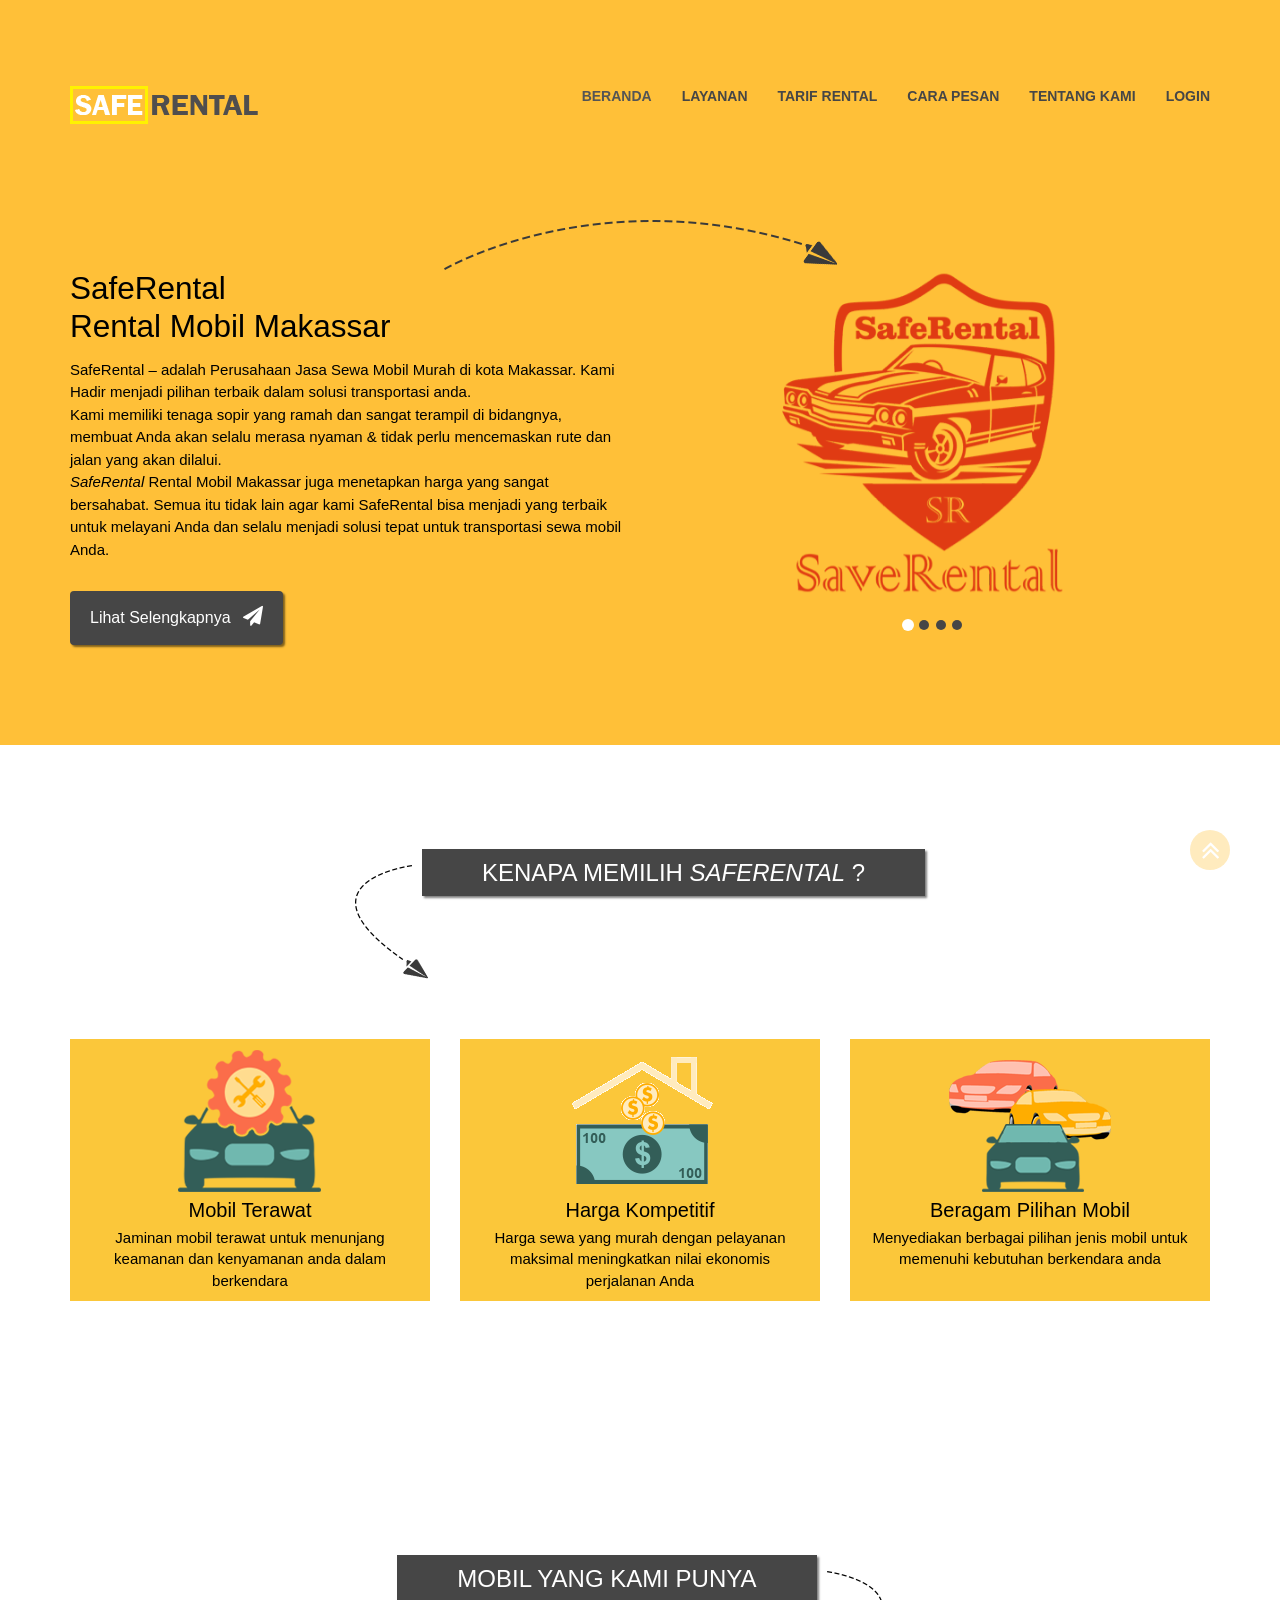
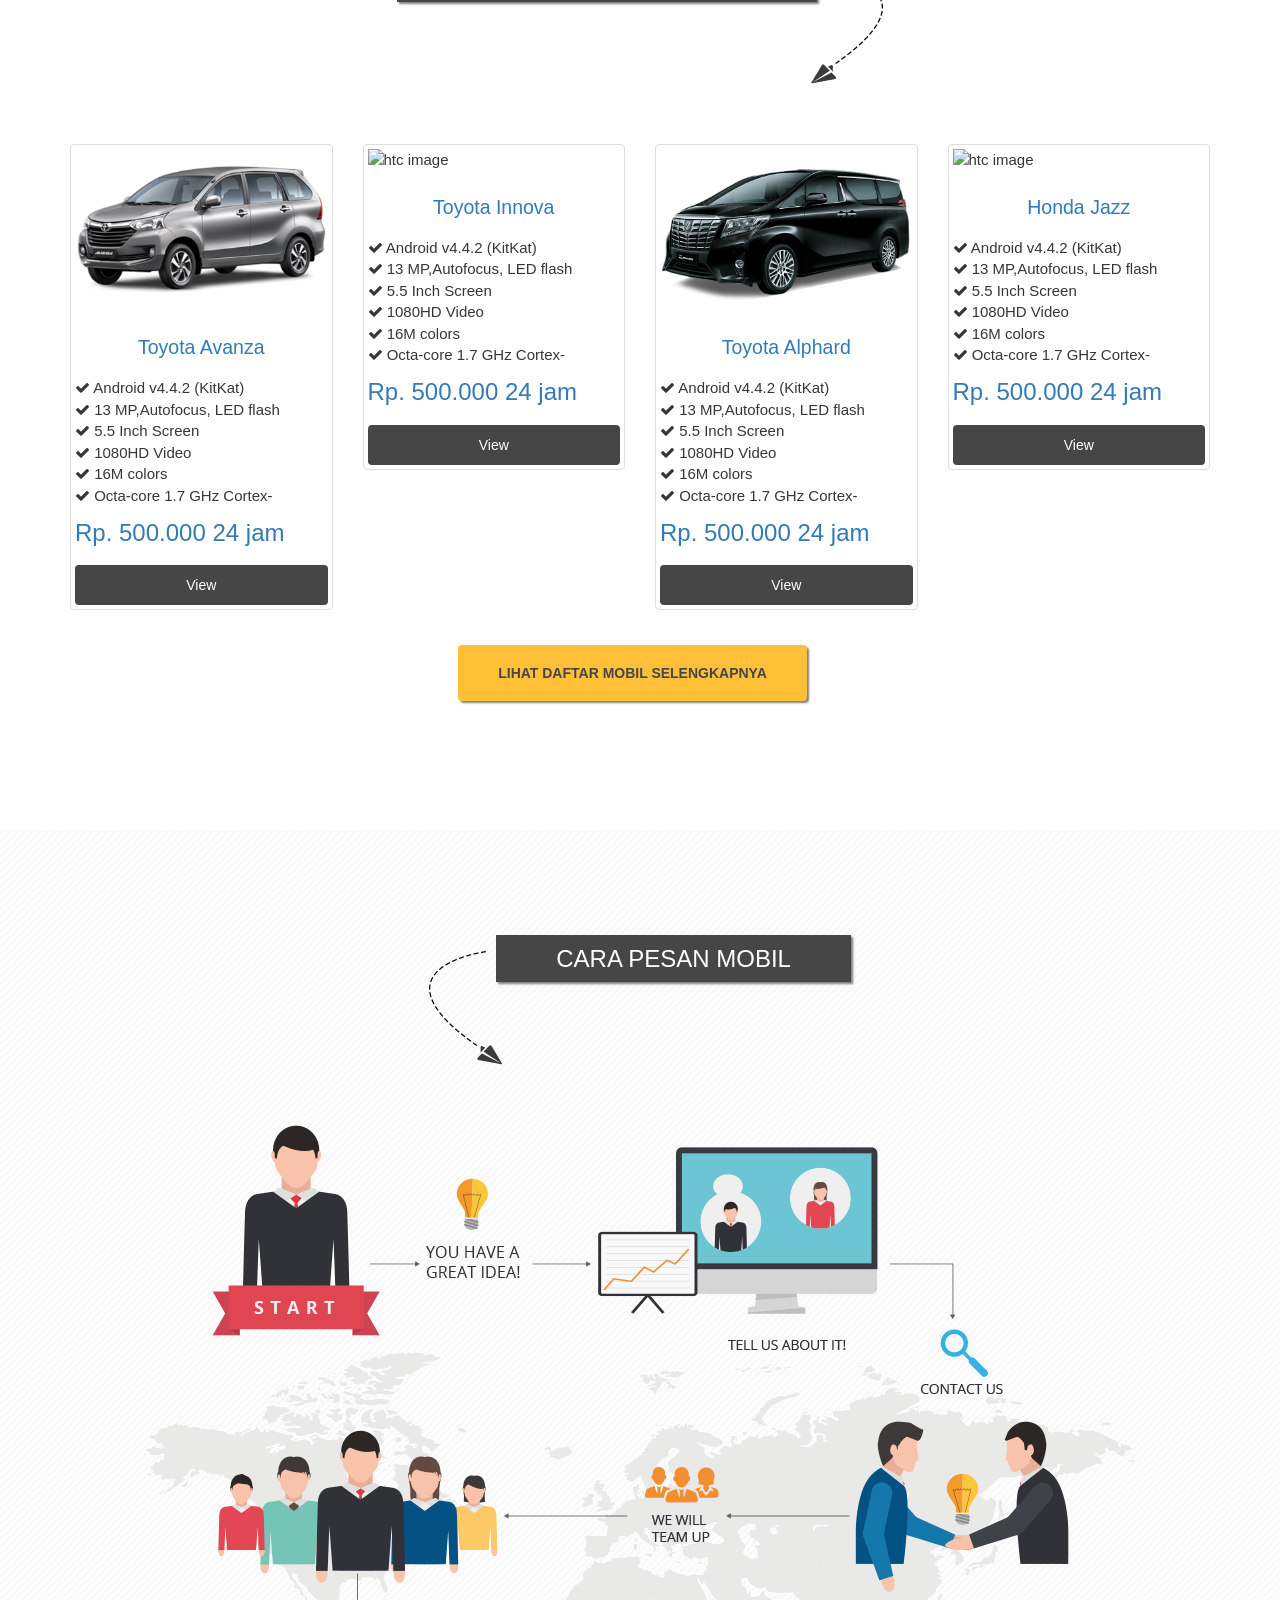
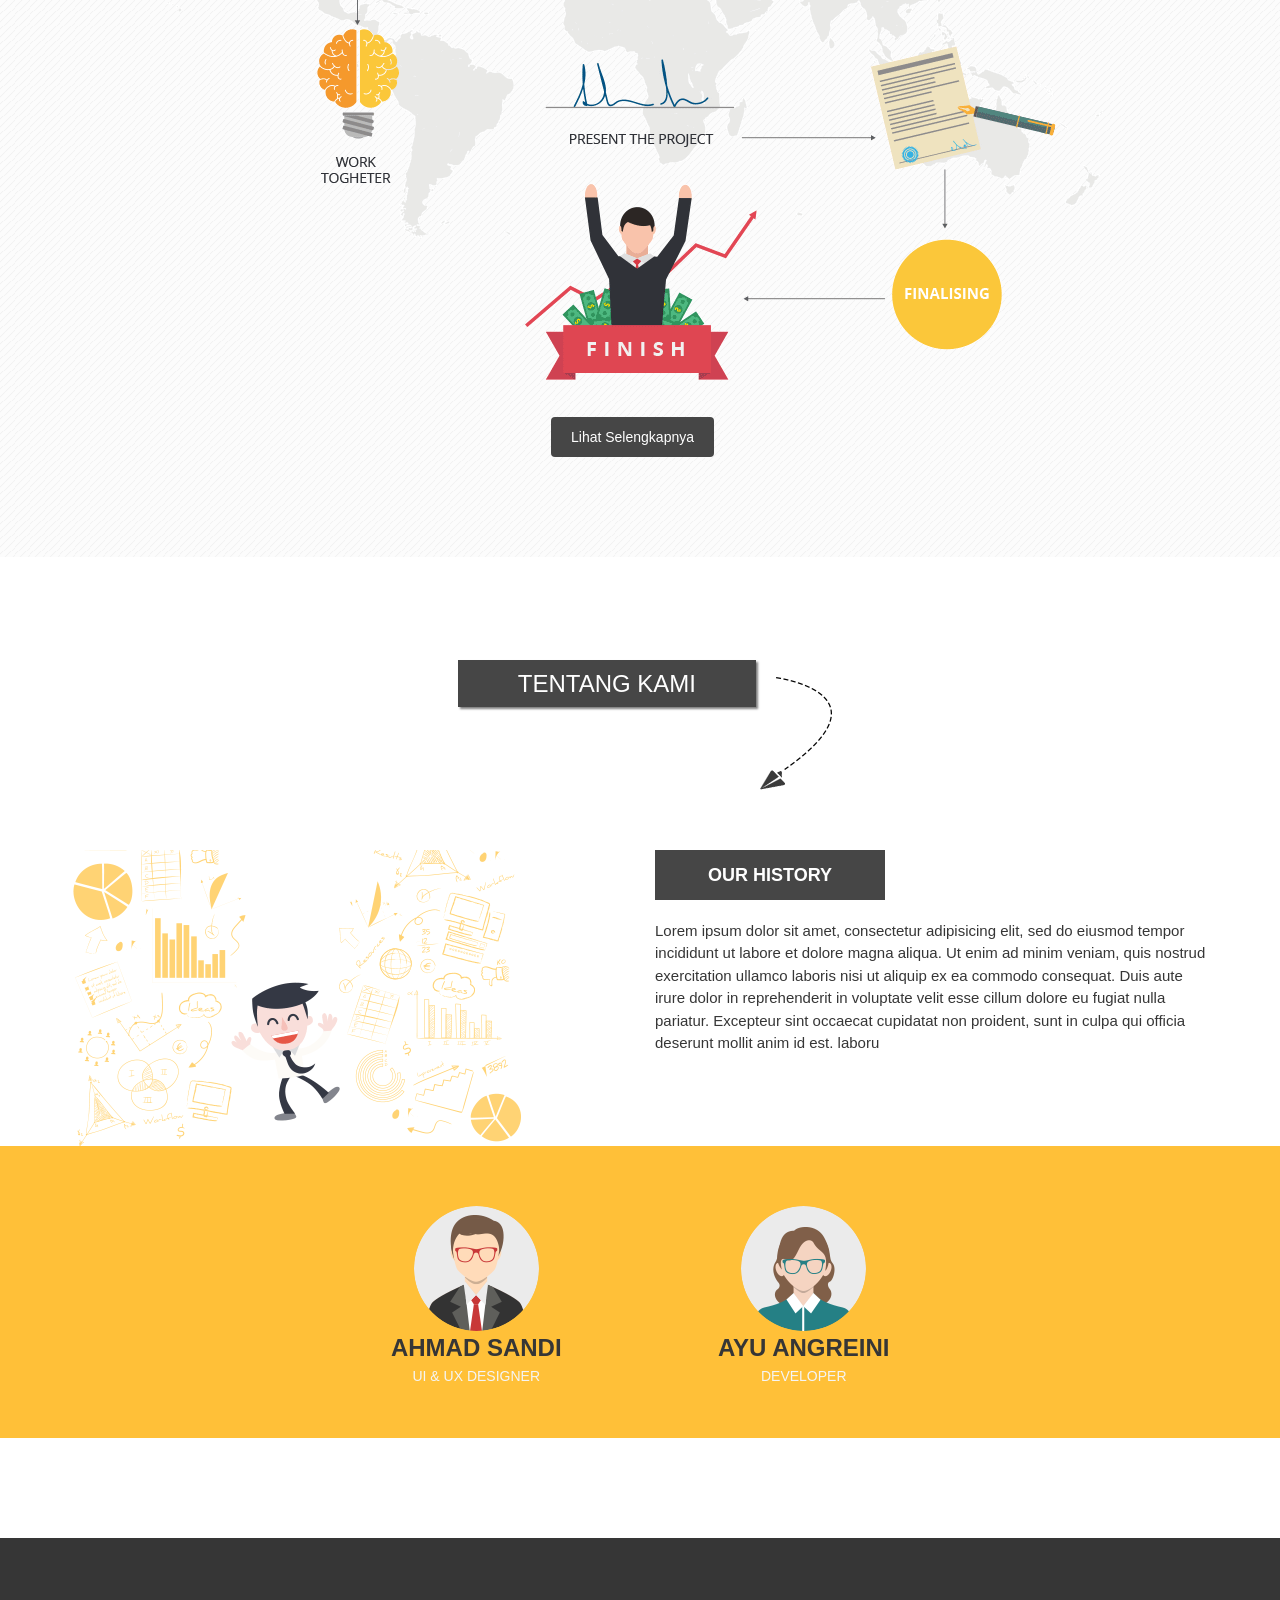
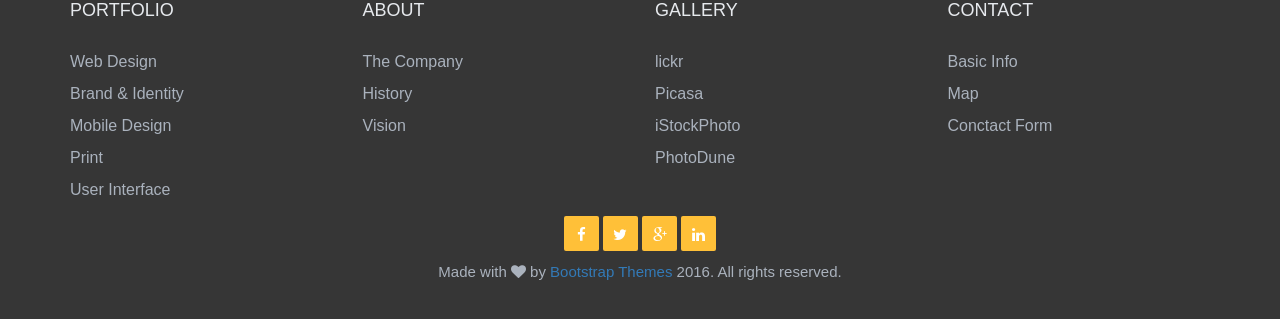
==== index.html @ b74224bc "Initial commit" ====
<!doctype html>
<!--[if lt IE 7]>      <html class="no-js lt-ie9 lt-ie8 lt-ie7" lang=""> <![endif]-->
<!--[if IE 7]>         <html class="no-js lt-ie9 lt-ie8" lang=""> <![endif]-->
<!--[if IE 8]>         <html class="no-js lt-ie9" lang=""> <![endif]-->
<!--[if gt IE 8]><!--> <html class="no-js" lang=""> <!--<![endif]-->
    <head>
        <meta charset="utf-8">
        <meta http-equiv="X-UA-Compatible" content="IE=edge,chrome=1">
        <title>Safe Rental</title>
        <meta name="description" content="">
        <meta name="viewport" content="width=device-width, initial-scale=1">
        <meta name="keyword" content="Rental Mobil, Mobil, Rental Mobil Makassar">
        <link rel="apple-touch-icon" href="apple-touch-icon.png">
        <link rel="stylesheet" href="assets/css/i-bootstrap.min.css">
        <link rel="stylesheet" href="assets/css/i-plugins.css" />
        <link rel="stylesheet" href="assets/css/i-style.css">
        <link rel="stylesheet" href="assets/css/i-responsive.css" />
        <link rel="stylesheet" href="login/assets/style.css">
        <link rel="shortcut icon" href="logo.ico">
        <script src="assets/js/vendor/i-modernizr-2.8.3-respond-1.4.2.min.js"></script>


    </head>
    <body data-spy="scroll" data-target="#main-navbar">
        <!--[if lt IE 8]>
            <p class="browserupgrade">You are using an <strong>outdated</strong> browser. Please <a href="http://browsehappy.com/">upgrade your browser</a> to improve your experience.</p>
        <![endif]-->
		
		<div class='preloader'><div class='loaded'>&nbsp;</div></div>
        <div id="menubar" class="main-menu">	
            <nav class="navbar navbar-default navbar-fixed-top">
                <div class="container">
                    <!-- Brand and toggle get grouped for better mobile display -->
                    <div class="navbar-header">
                        <button type="button" class="navbar-toggle collapsed" data-toggle="collapse" data-target="#bs-example-navbar-collapse-1" aria-expanded="false">
                            <span class="sr-only">Toggle navigation</span>
                            <span class="icon-bar"></span>
                            <span class="icon-bar"></span>
                            <span class="icon-bar"></span>
                        </button>
                        <a class="navbar-brand" href="index.html"><img src="assets/images/logo1.png" alt="" /></a>
                    </div>

                    <!-- Collect the nav links, forms, and other content for toggling -->
                    <div class="collapse navbar-collapse" id="bs-example-navbar-collapse-1">
                        <ul class="nav navbar-nav navbar-right">
                            <li class="active"><a href="#home">Beranda<span class="sr-only">(current)</span></a></li>
                            <li><a href="#our-feature">Layanan</a></li>
                            <li><a href="#our-portfolio">Tarif Rental</a></li>
                            <li><a href="#works-area">Cara Pesan</a></li>
                            <li><a href="#our-team">Tentang Kami</a></li>
                            <li><a href="javascript:void(0)" data-toggle="modal" data-target="#login-signup-modal">Login</a></li>
<!--
                            <div class="contact-number text-right"> 
                                <ul><li class="">(+628125375XXXX)</li></ul>
                            </div>
-->
                        </ul>
                    </div><!-- /.navbar-collapse -->
                </div><!-- /.container-fluid -->
            </nav>
        </div>
        <!--Home page style-->



        <!--Login, Signup, Forgot Password Modal -->
                <div id="login-signup-modal" class="modal fade" tabindex="-1" role="dialog">
                <div class="modal-dialog" role="document">
            
                <!-- login modal content -->
                <div class="modal-content" id="login-modal-content">
                
                <div class="modal-header">
                <button type="button" class="close" data-dismiss="modal" aria-label="Close"><span aria-hidden="true">&times;</span></button>
                <h4 class="modal-title"><span class="glyphicon glyphicon-lock"></span> Login Now!</h4>
              </div>
                
                <div class="modal-body">
                  <form method="post" id="Login-Form" role="form">
                  
                    <div class="form-group">
                        <div class="input-group">
                        <div class="input-group-addon"><span class="glyphicon glyphicon-envelope"></span></div>
                        <input name="email" id="email" type="email" class="form-control input-lg" placeholder="Enter Email" required data-parsley-type="email" >
                        </div>                      
                    </div>
                    
                    
                    <div class="form-group">
                        <div class="input-group">
                        <div class="input-group-addon"><span class="glyphicon glyphicon-lock"></span></div>
                        <input name="password" id="login-password" type="password" class="form-control input-lg" placeholder="Enter Password" required data-parsley-length="[6, 10]" data-parsley-trigger="keyup">
                        </div>                      
                    </div>
                    
                    <div class="checkbox">
                      <label><input type="checkbox" value="" checked>Remember me</label>
                    </div>
                      <button type="submit" class="btn btn-success btn-block btn-lg">LOGIN</button>
                  </form>
                </div>
                
                <div class="modal-footer">
                  <p>
                  <a id="FPModal" href="javascript:void(0)">Forgot Password?</a> | 
                  <a id="signupModal" href="javascript:void(0)">Register Here!</a>
                  </p>
                </div>
                
               </div>
                <!-- login modal content -->
                
                <!-- signup modal content -->
                <div class="modal-content" id="signup-modal-content">
                
                <div class="modal-header">
                <button type="button" class="close" data-dismiss="modal" aria-label="Close"><span aria-hidden="true">&times;</span></button>
                <h4 class="modal-title"><span class="glyphicon glyphicon-lock"></span> Signup Now!</h4>
              </div>
                        
               <div class="modal-body">
                  <form method="post" id="Signin-Form" role="form">
                  
                    <div class="form-group">
                        <div class="input-group">
                        <div class="input-group-addon"><span class="glyphicon glyphicon-envelope"></span></div>
                        <input name="email" id="email" type="email" class="form-control input-lg" placeholder="Enter Email" required data-parsley-type="email">
                        </div>                     
                    </div>
                    
                    <div class="form-group">
                        <div class="input-group">
                        <div class="input-group-addon"><span class="glyphicon glyphicon-lock"></span></div>
                        <input name="password" id="passwd" type="password" class="form-control input-lg" placeholder="Enter Password" required data-parsley-length="[6, 10]" data-parsley-trigger="keyup">
                        </div>                      
                    </div>
                    
                    <div class="form-group">
                        <div class="input-group">
                        <div class="input-group-addon"><span class="glyphicon glyphicon-lock"></span></div>
                        <input name="password" id="confirm-passwd" type="password" class="form-control input-lg" placeholder="Retype Password" required data-parsley-equalto="#passwd" data-parsley-trigger="keyup">
                        </div>                      
                    </div>
                    
                    
                      <button type="submit" class="btn btn-success btn-block btn-lg">CREATE ACCOUNT!</button>
                  </form>
                </div>
                
                <div class="modal-footer">
                  <p>Already a Member ? <a id="loginModal" href="javascript:void(0)">Login Here!</a></p>
                </div>
                
              </div>
                <!-- signup modal content -->
                
                <!-- forgot password content -->
                 <div class="modal-content" id="forgot-password-modal-content">
                
                <div class="modal-header">
                <button type="button" class="close" data-dismiss="modal" aria-label="Close"><span aria-hidden="true">&times;</span></button>
                <h4 class="modal-title"><span class="glyphicon glyphicon-lock"></span> Recover Password!</h4>
              </div>
                
                <div class="modal-body">
                  <form method="post" id="Forgot-Password-Form" role="form">
                  
                    <div class="form-group">
                        <div class="input-group">
                        <div class="input-group-addon"><span class="glyphicon glyphicon-envelope"></span></div>
                        <input name="email" id="email" type="email" class="form-control input-lg" placeholder="Enter Email" required data-parsley-type="email">
                        </div>                     
                    </div>
                                
                    <button type="submit" class="btn btn-success btn-block btn-lg">
                      <span class="glyphicon glyphicon-send"></span> SUBMIT
                    </button>
                  </form>
                </div>
                
                <div class="modal-footer">
                  <p>Remember Password ? <a id="loginModal1" href="javascript:void(0)">Login Here!</a></p>
                </div>
                
              </div>        
                <!-- forgot password content -->

                
            
                <!-- /.modal-content -->
                </div><!-- /.modal-dialog -->
                </div>
                <!--Login, Signup, Forgot Password Modal -->






        <header id="home" class="sections">
            <div class="container">

                <div class="row">
                    <div class="homepage-style">

                        <div class="top-arrow hidden-xs text-center"><img src="assets/images/top-arrow.png" alt="" /></div>

                        <div class="col-md-6 col-sm-6 col-xs-12">
                            <div class="unique-apps">
                                <h3>SafeRental<br>Rental Mobil Makassar</h3>
                                <p>
                                    

                                SafeRental – adalah Perusahaan Jasa Sewa Mobil Murah di kota Makassar. Kami Hadir menjadi pilihan terbaik dalam solusi transportasi anda.<br>

                                Kami memiliki tenaga sopir yang ramah dan sangat terampil di bidangnya, membuat Anda akan selalu merasa nyaman & tidak perlu mencemaskan rute dan jalan yang akan dilalui.<Br>

                                <i>SafeRental</i> Rental Mobil Makassar juga menetapkan harga yang sangat bersahabat. Semua itu tidak lain agar kami SafeRental bisa menjadi yang terbaik untuk melayani Anda dan selalu menjadi solusi tepat untuk transportasi sewa mobil Anda.

                                </p>

                                <div class="home-btn"><button class="btn btn-primary">Lihat Selengkapnya<span><i class="fa fa-paper-plane"></i></span></button></div>
                            </div>
                        </div>

                        <div class="col-md-6 col-sm-6 col-xs-12">
                            <div class="slider-area">

                                <div id="carousel-example-generic" class="carousel slide" data-ride="carousel" data-interval="3000">
                                    <!-- Indicators -->
                                    <ol class="carousel-indicators">
                                        <li data-target="#carousel-example-generic" data-slide-to="0" class="active"></li>
                                        <li data-target="#carousel-example-generic" data-slide-to="1"></li>
                                        <li data-target="#carousel-example-generic" data-slide-to="2"></li>
                                        <li data-target="#carousel-example-generic" data-slide-to="3"></li>

                                    </ol>

                                    <!-- Wrapper for slides -->
                                    <div class="carousel-inner" role="listbox">

                                        <div class="item active">
                                            <img src="assets/images/slider-img.png" alt="" />
                                        </div>

                                        <div class="item">
                                            <img src="assets/images/slider-2.png" alt="" />
                                        </div>

                                        <div class="item">
                                            <img src="assets/images/slider-3.png" alt="" />
                                        </div>

                                        <div class="item">
                                            <img src="assets/images/slider-4.png" alt="" />
                                        </div>

                                    </div>

                                </div>

                            </div>
                        </div>

                    </div>	
                </div>

            </div>

        </header>
        <!-- Sections -->

        <section id="our-feature" class="sections">
            <div class="container">
                <div class="heading">
                    <div class="title text-center arrow-left">
                        <img class="hidden-xs" src="assets/images/left-arrow.png" alt="" />

                        <h4 class="">Kenapa Memilih <i>SafeRental</i> ?</h4>
                    </div>
                </div>

                <div class="feature-wrapper">
                    <div class="row text-center">

                        <div class="col-md-4 col-sm-6 col-xs-12">
                            <div class="features-content active"> 
                                <img src="assets/images/projects/1.png" alt="" />
                                <h4><span>Mobil Terawat</span></h4>
                                Jaminan mobil terawat untuk menunjang keamanan dan kenyamanan anda dalam berkendara
                            </div>
                        </div>

                        <div class="col-md-4 col-sm-6 col-xs-12">

                            <div class="features-content active">
                                <img src="assets/images/projects/6.png" alt="" />
                                <h4><span>Harga Kompetitif</span></h4>
                                Harga sewa yang murah dengan pelayanan maksimal meningkatkan nilai ekonomis perjalanan Anda<br>
                            </div>
                        </div>

                        <div class="col-md-4 col-sm-6 col-xs-12">
                            <div class="features-content active">
                                <img src="assets/images/projects/3.png" alt="" />
                                <h4><span>Beragam Pilihan Mobil</span></h4>
                                Menyediakan berbagai pilihan jenis mobil untuk memenuhi kebutuhan berkendara anda<br><br>
                            </div>
                        </div>

                    </div>  
                </div>      
            </div>

        </section>


        <section id="our-portfolio" class="sections">

            <div class="container">

                <div class="row">
                    <div class="heading">
                        <div class="title text-center arrow-right">

                            <h4 class="">Mobil Yang Kami Punya</h4>
                            <img class="hidden-xs" src="assets/images/right-arrow.png" alt="" />
                        </div>
                    </div>	


                    <!-- Example row of columns -->
                    <div class="col-sm-6 col-md-3">
                        <div class="thumbnail text-left">
                        <img src="assets/images/mobil/avanza1.png" class="img-responsive" alt="htc image"/>
                            <br/>
                            <h5 class="text-primary text-center">Toyota Avanza</h5>
                            <ul>
                                <li><i class="fa fa-check"></i> Android v4.4.2 (KitKat)</li>
                                <li><i class="fa fa-check"></i> 13 MP,Autofocus, LED flash</li>
                                <li><i class="fa fa-check"></i> 5.5 Inch Screen</li>
                                <li><i class="fa fa-check"></i> 1080HD Video</li>
                                <li><i class="fa fa-check"></i> 16M colors</li>
                                <li><i class="fa fa-check"></i> Octa-core 1.7 GHz Cortex-</li>
                            </ul>
                            <h4 class="text-primary">Rp. 500.000 <span>24 jam</span></h4>
                            <a href="detail-mobil.html" class="btn pt-btn btn-primary btn-block ">View</a>
                        </div>
                    </div>
                    <div class="col-sm-6 col-md-3">
                        <div class="thumbnail text-left">
                        <img src="assets/images/mobil/innova1.png" class="img-responsive" alt="htc image"/>
                            <br/>
                            <h5 class="text-primary text-center">Toyota Innova</h5>
                            <ul>
                                <li><i class="fa fa-check"></i> Android v4.4.2 (KitKat)</li>
                                <li><i class="fa fa-check"></i> 13 MP,Autofocus, LED flash</li>
                                <li><i class="fa fa-check"></i> 5.5 Inch Screen</li>
                                <li><i class="fa fa-check"></i> 1080HD Video</li>
                                <li><i class="fa fa-check"></i> 16M colors</li>
                                <li><i class="fa fa-check"></i> Octa-core 1.7 GHz Cortex-</li>
                            </ul>
                            <h4 class="text-primary">Rp. 500.000 <span>24 jam</span></h4>
                            <a href="detail-mobil.html" class="btn pt-btn btn-primary btn-block ">View</a>
                        </div>
                    </div>
                    <div class="col-sm-6 col-md-3">
                        <div class="thumbnail text-left">
                        <img src="assets/images/mobil/alphard1.png" class="img-responsive" alt="htc image"/>
                            <br/>
                            <h5 class="text-primary text-center">Toyota Alphard</h5>
                            <ul>
                                <li><i class="fa fa-check"></i> Android v4.4.2 (KitKat)</li>
                                <li><i class="fa fa-check"></i> 13 MP,Autofocus, LED flash</li>
                                <li><i class="fa fa-check"></i> 5.5 Inch Screen</li>
                                <li><i class="fa fa-check"></i> 1080HD Video</li>
                                <li><i class="fa fa-check"></i> 16M colors</li>
                                <li><i class="fa fa-check"></i> Octa-core 1.7 GHz Cortex-</li>
                            </ul>
                            <h4 class="text-primary">Rp. 500.000 <span>24 jam</span></h4>
                            <a href="detail-mobil.html" class="btn pt-btn btn-primary btn-block ">View</a>
                        </div>
                    </div>
                    <div class="col-sm-6 col-md-3">
                        <div class="thumbnail text-left">
                        <img src="assets/images/mobil/jazz1.png" class="img-responsive" alt="htc image"/>
                            <br/>
                            <h5 class="text-primary text-center">Honda Jazz</h5>
                            <ul>
                                <li><i class="fa fa-check"></i> Android v4.4.2 (KitKat)</li>
                                <li><i class="fa fa-check"></i> 13 MP,Autofocus, LED flash</li>
                                <li><i class="fa fa-check"></i> 5.5 Inch Screen</li>
                                <li><i class="fa fa-check"></i> 1080HD Video</li>
                                <li><i class="fa fa-check"></i> 16M colors</li>
                                <li><i class="fa fa-check"></i> Octa-core 1.7 GHz Cortex-</li>
                            </ul>
                            <h4 class="text-primary">Rp. 500.000 <span>24 jam</span></h4>
                            <a href="detail-mobil.html" class="btn pt-btn btn-primary btn-block ">View</a>
                        </div>
                    </div>
                    <div class="portfolio">
                        <div class="col-md-12 col-sm-12 col-xs-12">
                        <div class="portfolio-item" align="CENTER">
                            <a class="btn pt-btn btn-primary" href="daftar-mobil.html">Lihat Daftar Mobil Selengkapnya</a>
                        </div>
                    </div>
                    </div>
                </div>
            </div>
        </div>



            

            <!-- /container -->       
        </section>

        <section id="works-area" class="sections">
            <div class="container text-center">

                <div class="heading">
                    <div class="title text-center arrow-left">
                        <img class="hidden-xs" src="assets/images/left-arrow.png" alt="" />

                        <h4 class="">Cara Pesan Mobil</h4>
                    </div>
                </div>	

                <div class="row">
                    <div class="col-md-12 col-sm-12 col-xs-12">
                        <div class="main-works">
                            <img src="assets/images/map.png" alt="" />
                        </div><br>
                        <div>  
                            <a class="btn pt-btn btn-primary" href="daftar-mobil.html">Lihat Selengkapnya</a>
                        </div>
                        
                    </div>
                </div>	
            </div>
        </section>

        
<!--
        <section id="our-package" class="sections lightbg">
            <div class="container">

                <div class="heading">
                    <div class="title text-center arrow-left">
                        <img class="hidden-xs" src="assets/images/left-arrow.png" alt="" />

                        <h4 class="">Our Packages</h4>
                    </div>
                </div>

                <div class="row">


                    <div class="main-package text-center">
                        <div class="col-md-4 col-sm-12 col-xs-12">
                            <div class="package-item basic">

                                <h5>Basic</h5>

                                <ul>
                                    <li>5 web sites</li>
                                    <li>5 e-mails</li>
                                    <li>5 MySQL databases</li>
                                    <li>5 MySQL databases</li>
                                    <li>10 GB storage</li>
                                </ul>

                                <div class="package-bottom-area">
                                    <h3>$5/<span>mo.</span></h3>
                                </div>

                                <div class="pkg-btn"><a href="" class="btn btn-primary">ORDER NOW</a></div>

                            </div>


                        </div>

                        <div class="col-md-4 col-sm-12 col-xs-12">
                            <div class="package-item standard">

                                <h5>Standard</h5>

                                <ul>
                                    <li>5 web sites</li>
                                    <li>5 e-mails</li>
                                    <li>5 MySQL databases</li>
                                    <li>5 MySQL databases</li>
                                    <li>10 GB storage</li>
                                </ul>

                                <div class="package-bottom-area">
                                    <h3>$12<span>/mo.</span></h3>
                                </div>

                                <div class="pkg-btn"><a href="" class="btn btn-primary">ORDER NOW</a></div>

                            </div>


                        </div>

                        <div class="col-md-4 col-sm-12 col-xs-12">
                            <div class="package-item premium">

                                <h5>Premium</h5>

                                <ul>
                                    <li>5 web sites</li>
                                    <li>5 e-mails</li>
                                    <li>5 MySQL databases</li>
                                    <li>5 MySQL databases</li>
                                    <li>10 GB storage</li>
                                </ul>

                                <div class="package-bottom-area">
                                    <h3>$19<span>/mo.</span></h3>
                                </div>

                                <div class="pkg-btn"><a href="" class="btn btn-primary">ORDER NOW</a></div>

                            </div>


                        </div>

                    </div>


                </div>
            </div>	
        </section>
-->

<!--
        <section id="our-project" class="sections main-project text-center">
            <div class="container">

                <div class="heading">
                    <div class="title text-center arrow-left">

                        <h4 class="">Our Business Project</h4>
                        <img class="hidden-xs" src="assets/images/right-arrow.png" alt="" />
                    </div>
                </div>

                <div class="row">

                    <div class="main-project text-center">
                        <div class="col-md-3 col-sm-6 col-xs-12">
                            <div class="project-item">
                                <div class="project-photo"><img src="assets/images/projects/4.png" alt="" /></div>
                                <h5>CREDIT RESERCH</h5>
                            </div>
                        </div>
                        <div class="col-md-3 col-sm-6 col-xs-12">
                            <div class="project-item">
                                <div class="project-photo"><img src="assets/images/projects/6.png" alt="" /></div>
                                <h5>TECHNICAL AID</h5>
                            </div>
                        </div>

                        <div class="col-md-3 col-sm-6 col-xs-12">
                            <div class="project-item">
                                <div class="project-photo"><img src="assets/images/projects/7.png" alt="" /></div>
                                <h5>TECHNICAL AID</h5>
                            </div>
                        </div>

                        <div class="col-md-3 col-sm-6 col-xs-12">
                            <div class="project-item">
                                <div class="project-photo"><img src="assets/images/projects/8.png" alt="" /></div>
                                <h5>TECHNICAL AID</h5>
                            </div>
                        </div>

                        <div class="col-md-3 col-sm-6 col-xs-12">
                            <div class="project-item">
                                <div class="project-photo"><img src="assets/images/projects/1.png" alt="" /></div>
                                <h5>TECHNICAL AID</h5>
                            </div>
                        </div>

                        <div class="col-md-3 col-sm-6 col-xs-12">
                            <div class="project-item">
                                <div class="project-photo"><img src="assets/images/projects/2.png" alt="" /></div>
                                <h5>SECURE ACCESS</h5>
                            </div>
                        </div>

                        <div class="col-md-3 col-sm-6 col-xs-12">
                            <div class="project-item">
                                <div class="project-photo"><img src="assets/images/projects/3.png" alt="" /></div>
                                <h5>MARKET RESERCH</h5>
                            </div>
                        </div>

                        <div class="col-md-3 col-sm-6 col-xs-12">
                            <div class="project-item">
                                <div class="project-photo"><img src="assets/images/projects/5.png" alt="" /></div>
                                <h5>CREDIT RESERCH</h5>
                            </div>
                        </div>

                    </div>


                </div>
            </div>
        </section>
-->

        <section id="our-team" class="sections">
            <div class="container">

                <div class="heading">
                    <div class="title text-center arrow-left">

                        <h4 class="">Tentang Kami</h4>
                            <img class="hidden-xs" src="assets/images/right-arrow.png" alt="" />
                    </div>
                </div>
            </div>
            <div class="container">

                <div class="row">

                    <div class="main-history">

                        <div class="col-md-6 col-sm-12 col-xs-12">
                            <div class="history-img">
                                <img src="assets/images/history-img.png" alt="" />
                            </div>
                        </div>



                        <div class="col-md-6 col-sm-12 col-xs-12">
                            <div class="history-wrapper">
                                <div class="history-heading"> 
                                    <h5 class="our-history">Our History</h5>
                                </div>

                                <div class="history-content">
                                    <p>
                                        Lorem ipsum dolor sit amet, consectetur adipisicing elit, sed do eiusmod tempor incididunt ut labore et dolore magna aliqua. Ut enim ad minim veniam, quis nostrud exercitation ullamco laboris nisi ut aliquip ex ea commodo 
                                        consequat. Duis aute irure dolor in reprehenderit in voluptate velit esse cillum dolore eu fugiat nulla pariatur. Excepteur sint occaecat cupidatat non proident, sunt in culpa qui officia deserunt mollit anim id est. laboru
                                    </p>
                                </div>
                            </div>
                        </div>
                    </div>
                </div>
            </div>
            <div class="container-fluid project-bg">
                <div class="row">

                    <div class="main-team text-center">

                        <div class="col-md-3 col-sm-6 col-xs-12">
                            <div class="team-member">

                            </div>
                        </div>
                        <div class="col-md-3 col-sm-6 col-xs-12">
                            <div class="team-member">

                                <img class="img-circle" src="assets/images/team/1.png" alt="" />
                                <h4><b>AHMAD SANDI</b></h4>
                                <p>UI & UX DESIGNER</p>
                            </div>
                        </div>

                        <div class="col-md-3 col-sm-6 col-xs-12">
                            <div class="team-member">
                                <img class="img-circle" src="assets/images/team/2.png" alt="" />
                                <h4><b>AYU ANGREINI</b></h4>
                                <p>DEVELOPER</p>
                            </div>
                        </div>

                    </div>

                </div>
            </div>
        </section>
<!--
        <section id="our-supports" class="sections">
            <div class="container">

                <div class="heading">
                    <div class="title text-center arrow-left">

                        <h4 class="">Updates & Support</h4>
                        <img class="hidden-xs" src="assets/images/right-arrow.png" alt="" />
                    </div>
                </div>

                <div class="row">


                    <div class="col-sm-6 col-xs-12">
                        <div class="supports-content">
                            <p>
                                Lorem ipsum dolor sit amet, consectetur adipisicing elit, sed do eiusmod tempor incididunt ut labore et dolore magna aliqua. Ut enim ad minim veniam, quis nostrud exercitation ullamco laboris nisi ut aliquip ex ea commodo 
                                consequat. Duis aute irure dolor in reprehenderit in voluptate velit esse cillum dolore eu fugiat nulla pariatur. Excepteur sint occaecat cupidatat non proident, sunt in culpa qui officia deserunt mollit anim id est. laboru
                            </p>
                            <div class="spt-btn"><button class="btn btn-primary">SUPPORT CENTER</button></div>
                        </div>
                    </div>

                    <div class="col-sm-6 col-xs-12">
                        <div class="supports-img"><img class="img-responsive" src="assets/images/monitor.png" alt="" /></div>
                    </div>


                </div>

            </div>     
        </section>
-->
<!--
        <section id="hire-us" class="sections">

            <div class="container">

                <div class="row">
                    <div class="col-md-12 col-sm-12 col-xs-12">
                        <div class="hire-content">
                            <div class="img-overlay">

                                <div class="creative-works">
                                    <h3>NEED CREATIVE WORKERS?</h3>
                                    <button class="btn hire-btn btn-primary">HIRE US</button>
                                </div>

                            </div>

                        </div>

                    </div>
                </div>

            </div>  

        </section>
-->

        <div class="scroll-top">

            <div class="scrollup">
                <i class="fa fa-angle-double-up"></i>
            </div>

        </div>

        <!--Footer-->
        <footer id="footer" class="footer">
            <div class="container">

                <div class="row">
                    <div class="main-footer">
                        <div class="col-md-3 col-sm-6 col-xs-12">
                            <div class="footer-item">
                                <h2>PORTFOLIO</h2>
                                <ul>
                                    <li><a href="#">Web Design</a></li>
                                    <li><a href="#">Brand & Identity</a></li>
                                    <li><a href="#">Mobile Design</a></li>
                                    <li><a href="#">Print</a></li>
                                    <li><a href="#">User Interface</a></li>
                                </ul>
                            </div>
                        </div>

                        <div class="col-md-3 col-sm-6 col-xs-12">
                            <div class="footer-item">
                                <h2>ABOUT</h2>
                                <ul>
                                    <li><a href="#">The Company</a></li>
                                    <li><a href="#">History</a></li>
                                    <li><a href="#">Vision</a></li>

                                </ul>
                            </div>
                        </div>

                        <div class="col-md-3 col-sm-6 col-xs-12">
                            <div class="footer-item">
                                <h2>GALLERY</h2>
                                <ul>
                                    <li><a href="#">lickr</a></li>
                                    <li><a href="#">Picasa</a></li>
                                    <li><a href="#">iStockPhoto</a></li>
                                    <li><a href="#">PhotoDune</a></li>
                                </ul>
                            </div>
                        </div>

                        <div class="col-md-3 col-sm-6 col-xs-12">
                            <div class="footer-item">
                                <h2>CONTACT</h2>
                                <ul>
                                    <li><a href="#">Basic Info</a></li>
                                    <li><a href="#">Map</a></li>
                                    <li><a href="#">Conctact Form</a></li>

                                </ul>
                            </div>
                        </div>

                    </div>

                    <div class="socio-copyright">

                        <div class="social">
                            <a target="_blank" href="#"><i class="fa fa-facebook"></i></a>
                            <a target="_blank" href="#"><i class="fa fa-twitter"></i></a>
                            <a target="_blank" href="#"><i class="fa fa-google-plus"></i></a>
                            <a target="_blank" href="#"><i class="fa fa-linkedin"></i></a>
                        </div>

                        <p>Made with <i class="fa fa-heart"></i> by <a target="_blank" href="http://bootstrapthemes.co"> Bootstrap Themes </a>2016. All rights reserved.</p>
                    </div>

                </div>	
            </div>

        </footer>


        <script src="assets/js/vendor/i-jquery-1.11.2.min.js"></script>
        <script src="assets/js/vendor/i-bootstrap.min.js"></script>
        <script src="assets/js/i-plugins.js"></script>
        <script src="assets/js/i-main.js"></script>
        <script src="login/assets/jquery.min.js"></script>
        <script src="login/assets/js/bootstrap.min.js"></script> 
        <script src="login/assets/parsley.min.js"></script>
        <script src="login/assets/modal.js"></script> 
    </body>
</html>
---- assets/css/i-plugins.css ----
/*
Author: XpeedStudio
Author URI: http://themeforest.net/user/XpeedStudio/portfolio
*/


//Animate CSS

@charset "UTF-8";.animated{-webkit-animation-duration:1s;animation-duration:1s;-webkit-animation-fill-mode:both;animation-fill-mode:both}.animated.hinge{-webkit-animation-duration:2s;animation-duration:2s}@-webkit-keyframes bounce{0%,20%,50%,80%,100%{-webkit-transform:translateY(0);transform:translateY(0)}40%{-webkit-transform:translateY(-30px);transform:translateY(-30px)}60%{-webkit-transform:translateY(-15px);transform:translateY(-15px)}}@keyframes bounce{0%,20%,50%,80%,100%{-webkit-transform:translateY(0);-ms-transform:translateY(0);transform:translateY(0)}40%{-webkit-transform:translateY(-30px);-ms-transform:translateY(-30px);transform:translateY(-30px)}60%{-webkit-transform:translateY(-15px);-ms-transform:translateY(-15px);transform:translateY(-15px)}}.bounce{-webkit-animation-name:bounce;animation-name:bounce}@-webkit-keyframes flash{0%,50%,100%{opacity:1}25%,75%{opacity:0}}@keyframes flash{0%,50%,100%{opacity:1}25%,75%{opacity:0}}.flash{-webkit-animation-name:flash;animation-name:flash}@-webkit-keyframes pulse{0%{-webkit-transform:scale(1);transform:scale(1)}50%{-webkit-transform:scale(1.1);transform:scale(1.1)}100%{-webkit-transform:scale(1);transform:scale(1)}}@keyframes pulse{0%{-webkit-transform:scale(1);-ms-transform:scale(1);transform:scale(1)}50%{-webkit-transform:scale(1.1);-ms-transform:scale(1.1);transform:scale(1.1)}100%{-webkit-transform:scale(1);-ms-transform:scale(1);transform:scale(1)}}.pulse{-webkit-animation-name:pulse;animation-name:pulse}@-webkit-keyframes shake{0%,100%{-webkit-transform:translateX(0);transform:translateX(0)}10%,30%,50%,70%,90%{-webkit-transform:translateX(-10px);transform:translateX(-10px)}20%,40%,60%,80%{-webkit-transform:translateX(10px);transform:translateX(10px)}}@keyframes shake{0%,100%{-webkit-transform:translateX(0);-ms-transform:translateX(0);transform:translateX(0)}10%,30%,50%,70%,90%{-webkit-transform:translateX(-10px);-ms-transform:translateX(-10px);transform:translateX(-10px)}20%,40%,60%,80%{-webkit-transform:translateX(10px);-ms-transform:translateX(10px);transform:translateX(10px)}}.shake{-webkit-animation-name:shake;animation-name:shake}@-webkit-keyframes swing{20%{-webkit-transform:rotate(15deg);transform:rotate(15deg)}40%{-webkit-transform:rotate(-10deg);transform:rotate(-10deg)}60%{-webkit-transform:rotate(5deg);transform:rotate(5deg)}80%{-webkit-transform:rotate(-5deg);transform:rotate(-5deg)}100%{-webkit-transform:rotate(0);transform:rotate(0)}}@keyframes swing{20%{-webkit-transform:rotate(15deg);-ms-transform:rotate(15deg);transform:rotate(15deg)}40%{-webkit-transform:rotate(-10deg);-ms-transform:rotate(-10deg);transform:rotate(-10deg)}60%{-webkit-transform:rotate(5deg);-ms-transform:rotate(5deg);transform:rotate(5deg)}80%{-webkit-transform:rotate(-5deg);-ms-transform:rotate(-5deg);transform:rotate(-5deg)}100%{-webkit-transform:rotate(0);-ms-transform:rotate(0);transform:rotate(0)}}.swing{-webkit-transform-origin:top center;-ms-transform-origin:top center;transform-origin:top center;-webkit-animation-name:swing;animation-name:swing}@-webkit-keyframes tada{0%{-webkit-transform:scale(1);transform:scale(1)}10%,20%{-webkit-transform:scale(.9)rotate(-3deg);transform:scale(.9)rotate(-3deg)}30%,50%,70%,90%{-webkit-transform:scale(1.1)rotate(3deg);transform:scale(1.1)rotate(3deg)}40%,60%,80%{-webkit-transform:scale(1.1)rotate(-3deg);transform:scale(1.1)rotate(-3deg)}100%{-webkit-transform:scale(1)rotate(0);transform:scale(1)rotate(0)}}@keyframes tada{0%{-webkit-transform:scale(1);-ms-transform:scale(1);transform:scale(1)}10%,20%{-webkit-transform:scale(.9)rotate(-3deg);-ms-transform:scale(.9)rotate(-3deg);transform:scale(.9)rotate(-3deg)}30%,50%,70%,90%{-webkit-transform:scale(1.1)rotate(3deg);-ms-transform:scale(1.1)rotate(3deg);transform:scale(1.1)rotate(3deg)}40%,60%,80%{-webkit-transform:scale(1.1)rotate(-3deg);-ms-transform:scale(1.1)rotate(-3deg);transform:scale(1.1)rotate(-3deg)}100%{-webkit-transform:scale(1)rotate(0);-ms-transform:scale(1)rotate(0);transform:scale(1)rotate(0)}}.tada{-webkit-animation-name:tada;animation-name:tada}@-webkit-keyframes wobble{0%{-webkit-transform:translateX(0%);transform:translateX(0%)}15%{-webkit-transform:translateX(-25%)rotate(-5deg);transform:translateX(-25%)rotate(-5deg)}30%{-webkit-transform:translateX(20%)rotate(3deg);transform:translateX(20%)rotate(3deg)}45%{-webkit-transform:translateX(-15%)rotate(-3deg);transform:translateX(-15%)rotate(-3deg)}60%{-webkit-transform:translateX(10%)rotate(2deg);transform:translateX(10%)rotate(2deg)}75%{-webkit-transform:translateX(-5%)rotate(-1deg);transform:translateX(-5%)rotate(-1deg)}100%{-webkit-transform:translateX(0%);transform:translateX(0%)}}@keyframes wobble{0%{-webkit-transform:translateX(0%);-ms-transform:translateX(0%);transform:translateX(0%)}15%{-webkit-transform:translateX(-25%)rotate(-5deg);-ms-transform:translateX(-25%)rotate(-5deg);transform:translateX(-25%)rotate(-5deg)}30%{-webkit-transform:translateX(20%)rotate(3deg);-ms-transform:translateX(20%)rotate(3deg);transform:translateX(20%)rotate(3deg)}45%{-webkit-transform:translateX(-15%)rotate(-3deg);-ms-transform:translateX(-15%)rotate(-3deg);transform:translateX(-15%)rotate(-3deg)}60%{-webkit-transform:translateX(10%)rotate(2deg);-ms-transform:translateX(10%)rotate(2deg);transform:translateX(10%)rotate(2deg)}75%{-webkit-transform:translateX(-5%)rotate(-1deg);-ms-transform:translateX(-5%)rotate(-1deg);transform:translateX(-5%)rotate(-1deg)}100%{-webkit-transform:translateX(0%);-ms-transform:translateX(0%);transform:translateX(0%)}}.wobble{-webkit-animation-name:wobble;animation-name:wobble}@-webkit-keyframes bounceIn{0%{opacity:0;-webkit-transform:scale(.3);transform:scale(.3)}50%{opacity:1;-webkit-transform:scale(1.05);transform:scale(1.05)}70%{-webkit-transform:scale(.9);transform:scale(.9)}100%{-webkit-transform:scale(1);transform:scale(1)}}@keyframes bounceIn{0%{opacity:0;-webkit-transform:scale(.3);-ms-transform:scale(.3);transform:scale(.3)}50%{opacity:1;-webkit-transform:scale(1.05);-ms-transform:scale(1.05);transform:scale(1.05)}70%{-webkit-transform:scale(.9);-ms-transform:scale(.9);transform:scale(.9)}100%{-webkit-transform:scale(1);-ms-transform:scale(1);transform:scale(1)}}.bounceIn{-webkit-animation-name:bounceIn;animation-name:bounceIn}@-webkit-keyframes bounceInDown{0%{opacity:0;-webkit-transform:translateY(-2000px);transform:translateY(-2000px)}60%{opacity:1;-webkit-transform:translateY(30px);transform:translateY(30px)}80%{-webkit-transform:translateY(-10px);transform:translateY(-10px)}100%{-webkit-transform:translateY(0);transform:translateY(0)}}@keyframes bounceInDown{0%{opacity:0;-webkit-transform:translateY(-2000px);-ms-transform:translateY(-2000px);transform:translateY(-2000px)}60%{opacity:1;-webkit-transform:translateY(30px);-ms-transform:translateY(30px);transform:translateY(30px)}80%{-webkit-transform:translateY(-10px);-ms-transform:translateY(-10px);transform:translateY(-10px)}100%{-webkit-transform:translateY(0);-ms-transform:translateY(0);transform:translateY(0)}}.bounceInDown{-webkit-animation-name:bounceInDown;animation-name:bounceInDown}@-webkit-keyframes bounceInLeft{0%{opacity:0;-webkit-transform:translateX(-2000px);transform:translateX(-2000px)}60%{opacity:1;-webkit-transform:translateX(30px);transform:translateX(30px)}80%{-webkit-transform:translateX(-10px);transform:translateX(-10px)}100%{-webkit-transform:translateX(0);transform:translateX(0)}}@keyframes bounceInLeft{0%{opacity:0;-webkit-transform:translateX(-2000px);-ms-transform:translateX(-2000px);transform:translateX(-2000px)}60%{opacity:1;-webkit-transform:translateX(30px);-ms-transform:translateX(30px);transform:translateX(30px)}80%{-webkit-transform:translateX(-10px);-ms-transform:translateX(-10px);transform:translateX(-10px)}100%{-webkit-transform:translateX(0);-ms-transform:translateX(0);transform:translateX(0)}}.bounceInLeft{-webkit-animation-name:bounceInLeft;animation-name:bounceInLeft}@-webkit-keyframes bounceInRight{0%{opacity:0;-webkit-transform:translateX(2000px);transform:translateX(2000px)}60%{opacity:1;-webkit-transform:translateX(-30px);transform:translateX(-30px)}80%{-webkit-transform:translateX(10px);transform:translateX(10px)}100%{-webkit-transform:translateX(0);transform:translateX(0)}}@keyframes bounceInRight{0%{opacity:0;-webkit-transform:translateX(2000px);-ms-transform:translateX(2000px);transform:translateX(2000px)}60%{opacity:1;-webkit-transform:translateX(-30px);-ms-transform:translateX(-30px);transform:translateX(-30px)}80%{-webkit-transform:translateX(10px);-ms-transform:translateX(10px);transform:translateX(10px)}100%{-webkit-transform:translateX(0);-ms-transform:translateX(0);transform:translateX(0)}}.bounceInRight{-webkit-animation-name:bounceInRight;animation-name:bounceInRight}@-webkit-keyframes bounceInUp{0%{opacity:0;-webkit-transform:translateY(2000px);transform:translateY(2000px)}60%{opacity:1;-webkit-transform:translateY(-30px);transform:translateY(-30px)}80%{-webkit-transform:translateY(10px);transform:translateY(10px)}100%{-webkit-transform:translateY(0);transform:translateY(0)}}@keyframes bounceInUp{0%{opacity:0;-webkit-transform:translateY(2000px);-ms-transform:translateY(2000px);transform:translateY(2000px)}60%{opacity:1;-webkit-transform:translateY(-30px);-ms-transform:translateY(-30px);transform:translateY(-30px)}80%{-webkit-transform:translateY(10px);-ms-transform:translateY(10px);transform:translateY(10px)}100%{-webkit-transform:translateY(0);-ms-transform:translateY(0);transform:translateY(0)}}.bounceInUp{-webkit-animation-name:bounceInUp;animation-name:bounceInUp}@-webkit-keyframes bounceOut{0%{-webkit-transform:scale(1);transform:scale(1)}25%{-webkit-transform:scale(.95);transform:scale(.95)}50%{opacity:1;-webkit-transform:scale(1.1);transform:scale(1.1)}100%{opacity:0;-webkit-transform:scale(.3);transform:scale(.3)}}@keyframes bounceOut{0%{-webkit-transform:scale(1);-ms-transform:scale(1);transform:scale(1)}25%{-webkit-transform:scale(.95);-ms-transform:scale(.95);transform:scale(.95)}50%{opacity:1;-webkit-transform:scale(1.1);-ms-transform:scale(1.1);transform:scale(1.1)}100%{opacity:0;-webkit-transform:scale(.3);-ms-transform:scale(.3);transform:scale(.3)}}.bounceOut{-webkit-animation-name:bounceOut;animation-name:bounceOut}@-webkit-keyframes bounceOutDown{0%{-webkit-transform:translateY(0);transform:translateY(0)}20%{opacity:1;-webkit-transform:translateY(-20px);transform:translateY(-20px)}100%{opacity:0;-webkit-transform:translateY(2000px);transform:translateY(2000px)}}@keyframes bounceOutDown{0%{-webkit-transform:translateY(0);-ms-transform:translateY(0);transform:translateY(0)}20%{opacity:1;-webkit-transform:translateY(-20px);-ms-transform:translateY(-20px);transform:translateY(-20px)}100%{opacity:0;-webkit-transform:translateY(2000px);-ms-transform:translateY(2000px);transform:translateY(2000px)}}.bounceOutDown{-webkit-animation-name:bounceOutDown;animation-name:bounceOutDown}@-webkit-keyframes bounceOutLeft{0%{-webkit-transform:translateX(0);transform:translateX(0)}20%{opacity:1;-webkit-transform:translateX(20px);transform:translateX(20px)}100%{opacity:0;-webkit-transform:translateX(-2000px);transform:translateX(-2000px)}}@keyframes bounceOutLeft{0%{-webkit-transform:translateX(0);-ms-transform:translateX(0);transform:translateX(0)}20%{opacity:1;-webkit-transform:translateX(20px);-ms-transform:translateX(20px);transform:translateX(20px)}100%{opacity:0;-webkit-transform:translateX(-2000px);-ms-transform:translateX(-2000px);transform:translateX(-2000px)}}.bounceOutLeft{-webkit-animation-name:bounceOutLeft;animation-name:bounceOutLeft}@-webkit-keyframes bounceOutRight{0%{-webkit-transform:translateX(0);transform:translateX(0)}20%{opacity:1;-webkit-transform:translateX(-20px);transform:translateX(-20px)}100%{opacity:0;-webkit-transform:translateX(2000px);transform:translateX(2000px)}}@keyframes bounceOutRight{0%{-webkit-transform:translateX(0);-ms-transform:translateX(0);transform:translateX(0)}20%{opacity:1;-webkit-transform:translateX(-20px);-ms-transform:translateX(-20px);transform:translateX(-20px)}100%{opacity:0;-webkit-transform:translateX(2000px);-ms-transform:translateX(2000px);transform:translateX(2000px)}}.bounceOutRight{-webkit-animation-name:bounceOutRight;animation-name:bounceOutRight}@-webkit-keyframes bounceOutUp{0%{-webkit-transform:translateY(0);transform:translateY(0)}20%{opacity:1;-webkit-transform:translateY(20px);transform:translateY(20px)}100%{opacity:0;-webkit-transform:translateY(-2000px);transform:translateY(-2000px)}}@keyframes bounceOutUp{0%{-webkit-transform:translateY(0);-ms-transform:translateY(0);transform:translateY(0)}20%{opacity:1;-webkit-transform:translateY(20px);-ms-transform:translateY(20px);transform:translateY(20px)}100%{opacity:0;-webkit-transform:translateY(-2000px);-ms-transform:translateY(-2000px);transform:translateY(-2000px)}}.bounceOutUp{-webkit-animation-name:bounceOutUp;animation-name:bounceOutUp}@-webkit-keyframes fadeIn{0%{opacity:0}100%{opacity:1}}@keyframes fadeIn{0%{opacity:0}100%{opacity:1}}.fadeIn{-webkit-animation-name:fadeIn;animation-name:fadeIn}@-webkit-keyframes fadeInDown{0%{opacity:0;-webkit-transform:translateY(-20px);transform:translateY(-20px)}100%{opacity:1;-webkit-transform:translateY(0);transform:translateY(0)}}@keyframes fadeInDown{0%{opacity:0;-webkit-transform:translateY(-20px);-ms-transform:translateY(-20px);transform:translateY(-20px)}100%{opacity:1;-webkit-transform:translateY(0);-ms-transform:translateY(0);transform:translateY(0)}}.fadeInDown{-webkit-animation-name:fadeInDown;animation-name:fadeInDown}@-webkit-keyframes fadeInDownBig{0%{opacity:0;-webkit-transform:translateY(-2000px);transform:translateY(-2000px)}100%{opacity:1;-webkit-transform:translateY(0);transform:translateY(0)}}@keyframes fadeInDownBig{0%{opacity:0;-webkit-transform:translateY(-2000px);-ms-transform:translateY(-2000px);transform:translateY(-2000px)}100%{opacity:1;-webkit-transform:translateY(0);-ms-transform:translateY(0);transform:translateY(0)}}.fadeInDownBig{-webkit-animation-name:fadeInDownBig;animation-name:fadeInDownBig}@-webkit-keyframes fadeInLeft{0%{opacity:0;-webkit-transform:translateX(-20px);transform:translateX(-20px)}100%{opacity:1;-webkit-transform:translateX(0);transform:translateX(0)}}@keyframes fadeInLeft{0%{opacity:0;-webkit-transform:translateX(-20px);-ms-transform:translateX(-20px);transform:translateX(-20px)}100%{opacity:1;-webkit-transform:translateX(0);-ms-transform:translateX(0);transform:translateX(0)}}.fadeInLeft{-webkit-animation-name:fadeInLeft;animation-name:fadeInLeft}@-webkit-keyframes fadeInLeftBig{0%{opacity:0;-webkit-transform:translateX(-2000px);transform:translateX(-2000px)}100%{opacity:1;-webkit-transform:translateX(0);transform:translateX(0)}}@keyframes fadeInLeftBig{0%{opacity:0;-webkit-transform:translateX(-2000px);-ms-transform:translateX(-2000px);transform:translateX(-2000px)}100%{opacity:1;-webkit-transform:translateX(0);-ms-transform:translateX(0);transform:translateX(0)}}.fadeInLeftBig{-webkit-animation-name:fadeInLeftBig;animation-name:fadeInLeftBig}@-webkit-keyframes fadeInRight{0%{opacity:0;-webkit-transform:translateX(20px);transform:translateX(20px)}100%{opacity:1;-webkit-transform:translateX(0);transform:translateX(0)}}@keyframes fadeInRight{0%{opacity:0;-webkit-transform:translateX(20px);-ms-transform:translateX(20px);transform:translateX(20px)}100%{opacity:1;-webkit-transform:translateX(0);-ms-transform:translateX(0);transform:translateX(0)}}.fadeInRight{-webkit-animation-name:fadeInRight;animation-name:fadeInRight}@-webkit-keyframes fadeInRightBig{0%{opacity:0;-webkit-transform:translateX(2000px);transform:translateX(2000px)}100%{opacity:1;-webkit-transform:translateX(0);transform:translateX(0)}}@keyframes fadeInRightBig{0%{opacity:0;-webkit-transform:translateX(2000px);-ms-transform:translateX(2000px);transform:translateX(2000px)}100%{opacity:1;-webkit-transform:translateX(0);-ms-transform:translateX(0);transform:translateX(0)}}.fadeInRightBig{-webkit-animation-name:fadeInRightBig;animation-name:fadeInRightBig}@-webkit-keyframes fadeInUp{0%{opacity:0;-webkit-transform:translateY(20px);transform:translateY(20px)}100%{opacity:1;-webkit-transform:translateY(0);transform:translateY(0)}}@keyframes fadeInUp{0%{opacity:0;-webkit-transform:translateY(20px);-ms-transform:translateY(20px);transform:translateY(20px)}100%{opacity:1;-webkit-transform:translateY(0);-ms-transform:translateY(0);transform:translateY(0)}}.fadeInUp{-webkit-animation-name:fadeInUp;animation-name:fadeInUp}@-webkit-keyframes fadeInUpBig{0%{opacity:0;-webkit-transform:translateY(2000px);transform:translateY(2000px)}100%{opacity:1;-webkit-transform:translateY(0);transform:translateY(0)}}@keyframes fadeInUpBig{0%{opacity:0;-webkit-transform:translateY(2000px);-ms-transform:translateY(2000px);transform:translateY(2000px)}100%{opacity:1;-webkit-transform:translateY(0);-ms-transform:translateY(0);transform:translateY(0)}}.fadeInUpBig{-webkit-animation-name:fadeInUpBig;animation-name:fadeInUpBig}@-webkit-keyframes fadeOut{0%{opacity:1}100%{opacity:0}}@keyframes fadeOut{0%{opacity:1}100%{opacity:0}}.fadeOut{-webkit-animation-name:fadeOut;animation-name:fadeOut}@-webkit-keyframes fadeOutDown{0%{opacity:1;-webkit-transform:translateY(0);transform:translateY(0)}100%{opacity:0;-webkit-transform:translateY(20px);transform:translateY(20px)}}@keyframes fadeOutDown{0%{opacity:1;-webkit-transform:translateY(0);-ms-transform:translateY(0);transform:translateY(0)}100%{opacity:0;-webkit-transform:translateY(20px);-ms-transform:translateY(20px);transform:translateY(20px)}}.fadeOutDown{-webkit-animation-name:fadeOutDown;animation-name:fadeOutDown}@-webkit-keyframes fadeOutDownBig{0%{opacity:1;-webkit-transform:translateY(0);transform:translateY(0)}100%{opacity:0;-webkit-transform:translateY(2000px);transform:translateY(2000px)}}@keyframes fadeOutDownBig{0%{opacity:1;-webkit-transform:translateY(0);-ms-transform:translateY(0);transform:translateY(0)}100%{opacity:0;-webkit-transform:translateY(2000px);-ms-transform:translateY(2000px);transform:translateY(2000px)}}.fadeOutDownBig{-webkit-animation-name:fadeOutDownBig;animation-name:fadeOutDownBig}@-webkit-keyframes fadeOutLeft{0%{opacity:1;-webkit-transform:translateX(0);transform:translateX(0)}100%{opacity:0;-webkit-transform:translateX(-20px);transform:translateX(-20px)}}@keyframes fadeOutLeft{0%{opacity:1;-webkit-transform:translateX(0);-ms-transform:translateX(0);transform:translateX(0)}100%{opacity:0;-webkit-transform:translateX(-20px);-ms-transform:translateX(-20px);transform:translateX(-20px)}}.fadeOutLeft{-webkit-animation-name:fadeOutLeft;animation-name:fadeOutLeft}@-webkit-keyframes fadeOutLeftBig{0%{opacity:1;-webkit-transform:translateX(0);transform:translateX(0)}100%{opacity:0;-webkit-transform:translateX(-2000px);transform:translateX(-2000px)}}@keyframes fadeOutLeftBig{0%{opacity:1;-webkit-transform:translateX(0);-ms-transform:translateX(0);transform:translateX(0)}100%{opacity:0;-webkit-transform:translateX(-2000px);-ms-transform:translateX(-2000px);transform:translateX(-2000px)}}.fadeOutLeftBig{-webkit-animation-name:fadeOutLeftBig;animation-name:fadeOutLeftBig}@-webkit-keyframes fadeOutRight{0%{opacity:1;-webkit-transform:translateX(0);transform:translateX(0)}100%{opacity:0;-webkit-transform:translateX(20px);transform:translateX(20px)}}@keyframes fadeOutRight{0%{opacity:1;-webkit-transform:translateX(0);-ms-transform:translateX(0);transform:translateX(0)}100%{opacity:0;-webkit-transform:translateX(20px);-ms-transform:translateX(20px);transform:translateX(20px)}}.fadeOutRight{-webkit-animation-name:fadeOutRight;animation-name:fadeOutRight}@-webkit-keyframes fadeOutRightBig{0%{opacity:1;-webkit-transform:translateX(0);transform:translateX(0)}100%{opacity:0;-webkit-transform:translateX(2000px);transform:translateX(2000px)}}@keyframes fadeOutRightBig{0%{opacity:1;-webkit-transform:translateX(0);-ms-transform:translateX(0);transform:translateX(0)}100%{opacity:0;-webkit-transform:translateX(2000px);-ms-transform:translateX(2000px);transform:translateX(2000px)}}.fadeOutRightBig{-webkit-animation-name:fadeOutRightBig;animation-name:fadeOutRightBig}@-webkit-keyframes fadeOutUp{0%{opacity:1;-webkit-transform:translateY(0);transform:translateY(0)}100%{opacity:0;-webkit-transform:translateY(-20px);transform:translateY(-20px)}}@keyframes fadeOutUp{0%{opacity:1;-webkit-transform:translateY(0);-ms-transform:translateY(0);transform:translateY(0)}100%{opacity:0;-webkit-transform:translateY(-20px);-ms-transform:translateY(-20px);transform:translateY(-20px)}}.fadeOutUp{-webkit-animation-name:fadeOutUp;animation-name:fadeOutUp}@-webkit-keyframes fadeOutUpBig{0%{opacity:1;-webkit-transform:translateY(0);transform:translateY(0)}100%{opacity:0;-webkit-transform:translateY(-2000px);transform:translateY(-2000px)}}@keyframes fadeOutUpBig{0%{opacity:1;-webkit-transform:translateY(0);-ms-transform:translateY(0);transform:translateY(0)}100%{opacity:0;-webkit-transform:translateY(-2000px);-ms-transform:translateY(-2000px);transform:translateY(-2000px)}}.fadeOutUpBig{-webkit-animation-name:fadeOutUpBig;animation-name:fadeOutUpBig}@-webkit-keyframes flip{0%{-webkit-transform:perspective(400px)translateZ(0)rotateY(0)scale(1);transform:perspective(400px)translateZ(0)rotateY(0)scale(1)}0%,40%{-webkit-animation-timing-function:ease-out;animation-timing-function:ease-out}40%{-webkit-transform:perspective(400px)translateZ(150px)rotateY(170deg)scale(1);transform:perspective(400px)translateZ(150px)rotateY(170deg)scale(1)}50%{-webkit-transform:perspective(400px)translateZ(150px)rotateY(190deg)scale(1);transform:perspective(400px)translateZ(150px)rotateY(190deg)scale(1);-webkit-animation-timing-function:ease-in;animation-timing-function:ease-in}80%{-webkit-transform:perspective(400px)translateZ(0)rotateY(360deg)scale(.95);transform:perspective(400px)translateZ(0)rotateY(360deg)scale(.95)}80%,100%{-webkit-animation-timing-function:ease-in;animation-timing-function:ease-in}100%{-webkit-transform:perspective(400px)translateZ(0)rotateY(360deg)scale(1);transform:perspective(400px)translateZ(0)rotateY(360deg)scale(1)}}@keyframes flip{0%{-webkit-transform:perspective(400px)translateZ(0)rotateY(0)scale(1);-ms-transform:perspective(400px)translateZ(0)rotateY(0)scale(1);transform:perspective(400px)translateZ(0)rotateY(0)scale(1)}0%,40%{-webkit-animation-timing-function:ease-out;animation-timing-function:ease-out}40%{-webkit-transform:perspective(400px)translateZ(150px)rotateY(170deg)scale(1);-ms-transform:perspective(400px)translateZ(150px)rotateY(170deg)scale(1);transform:perspective(400px)translateZ(150px)rotateY(170deg)scale(1)}50%{-webkit-transform:perspective(400px)translateZ(150px)rotateY(190deg)scale(1);-ms-transform:perspective(400px)translateZ(150px)rotateY(190deg)scale(1);transform:perspective(400px)translateZ(150px)rotateY(190deg)scale(1);-webkit-animation-timing-function:ease-in;animation-timing-function:ease-in}80%{-webkit-transform:perspective(400px)translateZ(0)rotateY(360deg)scale(.95);-ms-transform:perspective(400px)translateZ(0)rotateY(360deg)scale(.95);transform:perspective(400px)translateZ(0)rotateY(360deg)scale(.95)}80%,100%{-webkit-animation-timing-function:ease-in;animation-timing-function:ease-in}100%{-webkit-transform:perspective(400px)translateZ(0)rotateY(360deg)scale(1);-ms-transform:perspective(400px)translateZ(0)rotateY(360deg)scale(1);transform:perspective(400px)translateZ(0)rotateY(360deg)scale(1)}}.animated.flip{-webkit-backface-visibility:visible;-ms-backface-visibility:visible;backface-visibility:visible;-webkit-animation-name:flip;animation-name:flip}@-webkit-keyframes flipInX{0%{-webkit-transform:perspective(400px)rotateX(90deg);transform:perspective(400px)rotateX(90deg);opacity:0}40%{-webkit-transform:perspective(400px)rotateX(-10deg);transform:perspective(400px)rotateX(-10deg)}70%{-webkit-transform:perspective(400px)rotateX(10deg);transform:perspective(400px)rotateX(10deg)}100%{-webkit-transform:perspective(400px)rotateX(0);transform:perspective(400px)rotateX(0);opacity:1}}@keyframes flipInX{0%{-webkit-transform:perspective(400px)rotateX(90deg);-ms-transform:perspective(400px)rotateX(90deg);transform:perspective(400px)rotateX(90deg);opacity:0}40%{-webkit-transform:perspective(400px)rotateX(-10deg);-ms-transform:perspective(400px)rotateX(-10deg);transform:perspective(400px)rotateX(-10deg)}70%{-webkit-transform:perspective(400px)rotateX(10deg);-ms-transform:perspective(400px)rotateX(10deg);transform:perspective(400px)rotateX(10deg)}100%{-webkit-transform:perspective(400px)rotateX(0);-ms-transform:perspective(400px)rotateX(0);transform:perspective(400px)rotateX(0);opacity:1}}.flipInX{-webkit-backface-visibility:visible!important;-ms-backface-visibility:visible!important;backface-visibility:visible!important;-webkit-animation-name:flipInX;animation-name:flipInX}@-webkit-keyframes flipInY{0%{-webkit-transform:perspective(400px)rotateY(90deg);transform:perspective(400px)rotateY(90deg);opacity:0}40%{-webkit-transform:perspective(400px)rotateY(-10deg);transform:perspective(400px)rotateY(-10deg)}70%{-webkit-transform:perspective(400px)rotateY(10deg);transform:perspective(400px)rotateY(10deg)}100%{-webkit-transform:perspective(400px)rotateY(0);transform:perspective(400px)rotateY(0);opacity:1}}@keyframes flipInY{0%{-webkit-transform:perspective(400px)rotateY(90deg);-ms-transform:perspective(400px)rotateY(90deg);transform:perspective(400px)rotateY(90deg);opacity:0}40%{-webkit-transform:perspective(400px)rotateY(-10deg);-ms-transform:perspective(400px)rotateY(-10deg);transform:perspective(400px)rotateY(-10deg)}70%{-webkit-transform:perspective(400px)rotateY(10deg);-ms-transform:perspective(400px)rotateY(10deg);transform:perspective(400px)rotateY(10deg)}100%{-webkit-transform:perspective(400px)rotateY(0);-ms-transform:perspective(400px)rotateY(0);transform:perspective(400px)rotateY(0);opacity:1}}.flipInY{-webkit-backface-visibility:visible!important;-ms-backface-visibility:visible!important;backface-visibility:visible!important;-webkit-animation-name:flipInY;animation-name:flipInY}@-webkit-keyframes flipOutX{0%{-webkit-transform:perspective(400px)rotateX(0);transform:perspective(400px)rotateX(0);opacity:1}100%{-webkit-transform:perspective(400px)rotateX(90deg);transform:perspective(400px)rotateX(90deg);opacity:0}}@keyframes flipOutX{0%{-webkit-transform:perspective(400px)rotateX(0);-ms-transform:perspective(400px)rotateX(0);transform:perspective(400px)rotateX(0);opacity:1}100%{-webkit-transform:perspective(400px)rotateX(90deg);-ms-transform:perspective(400px)rotateX(90deg);transform:perspective(400px)rotateX(90deg);opacity:0}}.flipOutX{-webkit-animation-name:flipOutX;animation-name:flipOutX;-webkit-backface-visibility:visible!important;-ms-backface-visibility:visible!important;backface-visibility:visible!important}@-webkit-keyframes flipOutY{0%{-webkit-transform:perspective(400px)rotateY(0);transform:perspective(400px)rotateY(0);opacity:1}100%{-webkit-transform:perspective(400px)rotateY(90deg);transform:perspective(400px)rotateY(90deg);opacity:0}}@keyframes flipOutY{0%{-webkit-transform:perspective(400px)rotateY(0);-ms-transform:perspective(400px)rotateY(0);transform:perspective(400px)rotateY(0);opacity:1}100%{-webkit-transform:perspective(400px)rotateY(90deg);-ms-transform:perspective(400px)rotateY(90deg);transform:perspective(400px)rotateY(90deg);opacity:0}}.flipOutY{-webkit-backface-visibility:visible!important;-ms-backface-visibility:visible!important;backface-visibility:visible!important;-webkit-animation-name:flipOutY;animation-name:flipOutY}@-webkit-keyframes lightSpeedIn{0%{-webkit-transform:translateX(100%)skewX(-30deg);transform:translateX(100%)skewX(-30deg);opacity:0}60%{-webkit-transform:translateX(-20%)skewX(30deg);transform:translateX(-20%)skewX(30deg);opacity:1}80%{-webkit-transform:translateX(0%)skewX(-15deg);transform:translateX(0%)skewX(-15deg);opacity:1}100%{-webkit-transform:translateX(0%)skewX(0);transform:translateX(0%)skewX(0);opacity:1}}@keyframes lightSpeedIn{0%{-webkit-transform:translateX(100%)skewX(-30deg);-ms-transform:translateX(100%)skewX(-30deg);transform:translateX(100%)skewX(-30deg);opacity:0}60%{-webkit-transform:translateX(-20%)skewX(30deg);-ms-transform:translateX(-20%)skewX(30deg);transform:translateX(-20%)skewX(30deg);opacity:1}80%{-webkit-transform:translateX(0%)skewX(-15deg);-ms-transform:translateX(0%)skewX(-15deg);transform:translateX(0%)skewX(-15deg);opacity:1}100%{-webkit-transform:translateX(0%)skewX(0);-ms-transform:translateX(0%)skewX(0);transform:translateX(0%)skewX(0);opacity:1}}.lightSpeedIn{-webkit-animation-name:lightSpeedIn;animation-name:lightSpeedIn;-webkit-animation-timing-function:ease-out;animation-timing-function:ease-out}@-webkit-keyframes lightSpeedOut{0%{-webkit-transform:translateX(0%)skewX(0);transform:translateX(0%)skewX(0);opacity:1}100%{-webkit-transform:translateX(100%)skewX(-30deg);transform:translateX(100%)skewX(-30deg);opacity:0}}@keyframes lightSpeedOut{0%{-webkit-transform:translateX(0%)skewX(0);-ms-transform:translateX(0%)skewX(0);transform:translateX(0%)skewX(0);opacity:1}100%{-webkit-transform:translateX(100%)skewX(-30deg);-ms-transform:translateX(100%)skewX(-30deg);transform:translateX(100%)skewX(-30deg);opacity:0}}.lightSpeedOut{-webkit-animation-name:lightSpeedOut;animation-name:lightSpeedOut;-webkit-animation-timing-function:ease-in;animation-timing-function:ease-in}@-webkit-keyframes rotateIn{0%{-webkit-transform:rotate(-200deg);transform:rotate(-200deg);opacity:0}0%,100%{-webkit-transform-origin:center center;transform-origin:center center}100%{-webkit-transform:rotate(0);transform:rotate(0);opacity:1}}@keyframes rotateIn{0%{-webkit-transform:rotate(-200deg);-ms-transform:rotate(-200deg);transform:rotate(-200deg);opacity:0}0%,100%{-webkit-transform-origin:center center;-ms-transform-origin:center center;transform-origin:center center}100%{-webkit-transform:rotate(0);-ms-transform:rotate(0);transform:rotate(0);opacity:1}}.rotateIn{-webkit-animation-name:rotateIn;animation-name:rotateIn}@-webkit-keyframes rotateInDownLeft{0%{-webkit-transform:rotate(-90deg);transform:rotate(-90deg);opacity:0}0%,100%{-webkit-transform-origin:left bottom;transform-origin:left bottom}100%{-webkit-transform:rotate(0);transform:rotate(0);opacity:1}}@keyframes rotateInDownLeft{0%{-webkit-transform:rotate(-90deg);-ms-transform:rotate(-90deg);transform:rotate(-90deg);opacity:0}0%,100%{-webkit-transform-origin:left bottom;-ms-transform-origin:left bottom;transform-origin:left bottom}100%{-webkit-transform:rotate(0);-ms-transform:rotate(0);transform:rotate(0);opacity:1}}.rotateInDownLeft{-webkit-animation-name:rotateInDownLeft;animation-name:rotateInDownLeft}@-webkit-keyframes rotateInDownRight{0%{-webkit-transform:rotate(90deg);transform:rotate(90deg);opacity:0}0%,100%{-webkit-transform-origin:right bottom;transform-origin:right bottom}100%{-webkit-transform:rotate(0);transform:rotate(0);opacity:1}}@keyframes rotateInDownRight{0%{-webkit-transform:rotate(90deg);-ms-transform:rotate(90deg);transform:rotate(90deg);opacity:0}0%,100%{-webkit-transform-origin:right bottom;-ms-transform-origin:right bottom;transform-origin:right bottom}100%{-webkit-transform:rotate(0);-ms-transform:rotate(0);transform:rotate(0);opacity:1}}.rotateInDownRight{-webkit-animation-name:rotateInDownRight;animation-name:rotateInDownRight}@-webkit-keyframes rotateInUpLeft{0%{-webkit-transform:rotate(90deg);transform:rotate(90deg);opacity:0}0%,100%{-webkit-transform-origin:left bottom;transform-origin:left bottom}100%{-webkit-transform:rotate(0);transform:rotate(0);opacity:1}}@keyframes rotateInUpLeft{0%{-webkit-transform:rotate(90deg);-ms-transform:rotate(90deg);transform:rotate(90deg);opacity:0}0%,100%{-webkit-transform-origin:left bottom;-ms-transform-origin:left bottom;transform-origin:left bottom}100%{-webkit-transform:rotate(0);-ms-transform:rotate(0);transform:rotate(0);opacity:1}}.rotateInUpLeft{-webkit-animation-name:rotateInUpLeft;animation-name:rotateInUpLeft}@-webkit-keyframes rotateInUpRight{0%{-webkit-transform:rotate(-90deg);transform:rotate(-90deg);opacity:0}0%,100%{-webkit-transform-origin:right bottom;transform-origin:right bottom}100%{-webkit-transform:rotate(0);transform:rotate(0);opacity:1}}@keyframes rotateInUpRight{0%{-webkit-transform:rotate(-90deg);-ms-transform:rotate(-90deg);transform:rotate(-90deg);opacity:0}0%,100%{-webkit-transform-origin:right bottom;-ms-transform-origin:right bottom;transform-origin:right bottom}100%{-webkit-transform:rotate(0);-ms-transform:rotate(0);transform:rotate(0);opacity:1}}.rotateInUpRight{-webkit-animation-name:rotateInUpRight;animation-name:rotateInUpRight}@-webkit-keyframes rotateOut{0%{-webkit-transform:rotate(0);transform:rotate(0);opacity:1}0%,100%{-webkit-transform-origin:center center;transform-origin:center center}100%{-webkit-transform:rotate(200deg);transform:rotate(200deg);opacity:0}}@keyframes rotateOut{0%{-webkit-transform:rotate(0);-ms-transform:rotate(0);transform:rotate(0);opacity:1}0%,100%{-webkit-transform-origin:center center;-ms-transform-origin:center center;transform-origin:center center}100%{-webkit-transform:rotate(200deg);-ms-transform:rotate(200deg);transform:rotate(200deg);opacity:0}}.rotateOut{-webkit-animation-name:rotateOut;animation-name:rotateOut}@-webkit-keyframes rotateOutDownLeft{0%{-webkit-transform:rotate(0);transform:rotate(0);opacity:1}0%,100%{-webkit-transform-origin:left bottom;transform-origin:left bottom}100%{-webkit-transform:rotate(90deg);transform:rotate(90deg);opacity:0}}@keyframes rotateOutDownLeft{0%{-webkit-transform:rotate(0);-ms-transform:rotate(0);transform:rotate(0);opacity:1}0%,100%{-webkit-transform-origin:left bottom;-ms-transform-origin:left bottom;transform-origin:left bottom}100%{-webkit-transform:rotate(90deg);-ms-transform:rotate(90deg);transform:rotate(90deg);opacity:0}}.rotateOutDownLeft{-webkit-animation-name:rotateOutDownLeft;animation-name:rotateOutDownLeft}@-webkit-keyframes rotateOutDownRight{0%{-webkit-transform:rotate(0);transform:rotate(0);opacity:1}0%,100%{-webkit-transform-origin:right bottom;transform-origin:right bottom}100%{-webkit-transform:rotate(-90deg);transform:rotate(-90deg);opacity:0}}@keyframes rotateOutDownRight{0%{-webkit-transform:rotate(0);-ms-transform:rotate(0);transform:rotate(0);opacity:1}0%,100%{-webkit-transform-origin:right bottom;-ms-transform-origin:right bottom;transform-origin:right bottom}100%{-webkit-transform:rotate(-90deg);-ms-transform:rotate(-90deg);transform:rotate(-90deg);opacity:0}}.rotateOutDownRight{-webkit-animation-name:rotateOutDownRight;animation-name:rotateOutDownRight}@-webkit-keyframes rotateOutUpLeft{0%{-webkit-transform:rotate(0);transform:rotate(0);opacity:1}0%,100%{-webkit-transform-origin:left bottom;transform-origin:left bottom}100%{-webkit-transform:rotate(-90deg);transform:rotate(-90deg);opacity:0}}@keyframes rotateOutUpLeft{0%{-webkit-transform:rotate(0);-ms-transform:rotate(0);transform:rotate(0);opacity:1}0%,100%{-webkit-transform-origin:left bottom;-ms-transform-origin:left bottom;transform-origin:left bottom}100%{-webkit-transform:rotate(-90deg);-ms-transform:rotate(-90deg);transform:rotate(-90deg);opacity:0}}.rotateOutUpLeft{-webkit-animation-name:rotateOutUpLeft;animation-name:rotateOutUpLeft}@-webkit-keyframes rotateOutUpRight{0%{-webkit-transform:rotate(0);transform:rotate(0);opacity:1}0%,100%{-webkit-transform-origin:right bottom;transform-origin:right bottom}100%{-webkit-transform:rotate(90deg);transform:rotate(90deg);opacity:0}}@keyframes rotateOutUpRight{0%{-webkit-transform:rotate(0);-ms-transform:rotate(0);transform:rotate(0);opacity:1}0%,100%{-webkit-transform-origin:right bottom;-ms-transform-origin:right bottom;transform-origin:right bottom}100%{-webkit-transform:rotate(90deg);-ms-transform:rotate(90deg);transform:rotate(90deg);opacity:0}}.rotateOutUpRight{-webkit-animation-name:rotateOutUpRight;animation-name:rotateOutUpRight}@-webkit-keyframes slideInDown{0%{opacity:0;-webkit-transform:translateY(-2000px);transform:translateY(-2000px)}100%{-webkit-transform:translateY(0);transform:translateY(0)}}@keyframes slideInDown{0%{opacity:0;-webkit-transform:translateY(-2000px);-ms-transform:translateY(-2000px);transform:translateY(-2000px)}100%{-webkit-transform:translateY(0);-ms-transform:translateY(0);transform:translateY(0)}}.slideInDown{-webkit-animation-name:slideInDown;animation-name:slideInDown}@-webkit-keyframes slideInLeft{0%{opacity:0;-webkit-transform:translateX(-2000px);transform:translateX(-2000px)}100%{-webkit-transform:translateX(0);transform:translateX(0)}}@keyframes slideInLeft{0%{opacity:0;-webkit-transform:translateX(-2000px);-ms-transform:translateX(-2000px);transform:translateX(-2000px)}100%{-webkit-transform:translateX(0);-ms-transform:translateX(0);transform:translateX(0)}}.slideInLeft{-webkit-animation-name:slideInLeft;animation-name:slideInLeft}@-webkit-keyframes slideInRight{0%{opacity:0;-webkit-transform:translateX(2000px);transform:translateX(2000px)}100%{-webkit-transform:translateX(0);transform:translateX(0)}}@keyframes slideInRight{0%{opacity:0;-webkit-transform:translateX(2000px);-ms-transform:translateX(2000px);transform:translateX(2000px)}100%{-webkit-transform:translateX(0);-ms-transform:translateX(0);transform:translateX(0)}}.slideInRight{-webkit-animation-name:slideInRight;animation-name:slideInRight}@-webkit-keyframes slideOutLeft{0%{-webkit-transform:translateX(0);transform:translateX(0)}100%{opacity:0;-webkit-transform:translateX(-2000px);transform:translateX(-2000px)}}@keyframes slideOutLeft{0%{-webkit-transform:translateX(0);-ms-transform:translateX(0);transform:translateX(0)}100%{opacity:0;-webkit-transform:translateX(-2000px);-ms-transform:translateX(-2000px);transform:translateX(-2000px)}}.slideOutLeft{-webkit-animation-name:slideOutLeft;animation-name:slideOutLeft}@-webkit-keyframes slideOutRight{0%{-webkit-transform:translateX(0);transform:translateX(0)}100%{opacity:0;-webkit-transform:translateX(2000px);transform:translateX(2000px)}}@keyframes slideOutRight{0%{-webkit-transform:translateX(0);-ms-transform:translateX(0);transform:translateX(0)}100%{opacity:0;-webkit-transform:translateX(2000px);-ms-transform:translateX(2000px);transform:translateX(2000px)}}.slideOutRight{-webkit-animation-name:slideOutRight;animation-name:slideOutRight}@-webkit-keyframes slideOutUp{0%{-webkit-transform:translateY(0);transform:translateY(0)}100%{opacity:0;-webkit-transform:translateY(-2000px);transform:translateY(-2000px)}}@keyframes slideOutUp{0%{-webkit-transform:translateY(0);-ms-transform:translateY(0);transform:translateY(0)}100%{opacity:0;-webkit-transform:translateY(-2000px);-ms-transform:translateY(-2000px);transform:translateY(-2000px)}}.slideOutUp{-webkit-animation-name:slideOutUp;animation-name:slideOutUp}@-webkit-keyframes hinge{0%{-webkit-transform:rotate(0);transform:rotate(0)}0%,20%,60%{-webkit-transform-origin:top left;transform-origin:top left;-webkit-animation-timing-function:ease-in-out;animation-timing-function:ease-in-out}20%,60%{-webkit-transform:rotate(80deg);transform:rotate(80deg)}40%{-webkit-transform:rotate(60deg);transform:rotate(60deg)}40%,80%{-webkit-transform-origin:top left;transform-origin:top left;-webkit-animation-timing-function:ease-in-out;animation-timing-function:ease-in-out}80%{-webkit-transform:rotate(60deg)translateY(0);transform:rotate(60deg)translateY(0);opacity:1}100%{-webkit-transform:translateY(700px);transform:translateY(700px);opacity:0}}@keyframes hinge{0%{-webkit-transform:rotate(0);-ms-transform:rotate(0);transform:rotate(0)}0%,20%,60%{-webkit-transform-origin:top left;-ms-transform-origin:top left;transform-origin:top left;-webkit-animation-timing-function:ease-in-out;animation-timing-function:ease-in-out}20%,60%{-webkit-transform:rotate(80deg);-ms-transform:rotate(80deg);transform:rotate(80deg)}40%{-webkit-transform:rotate(60deg);-ms-transform:rotate(60deg);transform:rotate(60deg)}40%,80%{-webkit-transform-origin:top left;-ms-transform-origin:top left;transform-origin:top left;-webkit-animation-timing-function:ease-in-out;animation-timing-function:ease-in-out}80%{-webkit-transform:rotate(60deg)translateY(0);-ms-transform:rotate(60deg)translateY(0);transform:rotate(60deg)translateY(0);opacity:1}100%{-webkit-transform:translateY(700px);-ms-transform:translateY(700px);transform:translateY(700px);opacity:0}}.hinge{-webkit-animation-name:hinge;animation-name:hinge}@-webkit-keyframes rollIn{0%{opacity:0;-webkit-transform:translateX(-100%)rotate(-120deg);transform:translateX(-100%)rotate(-120deg)}100%{opacity:1;-webkit-transform:translateX(0)rotate(0);transform:translateX(0)rotate(0)}}@keyframes rollIn{0%{opacity:0;-webkit-transform:translateX(-100%)rotate(-120deg);-ms-transform:translateX(-100%)rotate(-120deg);transform:translateX(-100%)rotate(-120deg)}100%{opacity:1;-webkit-transform:translateX(0)rotate(0);-ms-transform:translateX(0)rotate(0);transform:translateX(0)rotate(0)}}.rollIn{-webkit-animation-name:rollIn;animation-name:rollIn}@-webkit-keyframes rollOut{0%{opacity:1;-webkit-transform:translateX(0)rotate(0);transform:translateX(0)rotate(0)}100%{opacity:0;-webkit-transform:translateX(100%)rotate(120deg);transform:translateX(100%)rotate(120deg)}}@keyframes rollOut{0%{opacity:1;-webkit-transform:translateX(0)rotate(0);-ms-transform:translateX(0)rotate(0);transform:translateX(0)rotate(0)}100%{opacity:0;-webkit-transform:translateX(100%)rotate(120deg);-ms-transform:translateX(100%)rotate(120deg);transform:translateX(100%)rotate(120deg)}}.rollOut{-webkit-animation-name:rollOut;animation-name:rollOut}


/*!
 *  Font Awesome 4.3.0 by @davegandy - http://fontawesome.io - @fontawesome
 *  License - http://fontawesome.io/license (Font: SIL OFL 1.1, CSS: MIT License)
 */@font-face{font-family:'FontAwesome';src:url('../fonts/fontawesome-webfont.eot?v=4.3.0');src:url('../fonts/fontawesome-webfont.eot?#iefix&v=4.3.0') format('embedded-opentype'),url('../fonts/fontawesome-webfont.woff2?v=4.3.0') format('woff2'),url('../fonts/fontawesome-webfont.woff?v=4.3.0') format('woff'),url('../fonts/fontawesome-webfont.ttf?v=4.3.0') format('truetype'),url('../fonts/fontawesome-webfont.svg?v=4.3.0#fontawesomeregular') format('svg');font-weight:normal;font-style:normal}.fa{display:inline-block;font:normal normal normal 14px/1 FontAwesome;font-size:inherit;text-rendering:auto;-webkit-font-smoothing:antialiased;-moz-osx-font-smoothing:grayscale;transform:translate(0, 0)}.fa-lg{font-size:1.33333333em;line-height:.75em;vertical-align:-15%}.fa-2x{font-size:2em}.fa-3x{font-size:3em}.fa-4x{font-size:4em}.fa-5x{font-size:5em}.fa-fw{width:1.28571429em;text-align:center}.fa-ul{padding-left:0;margin-left:2.14285714em;list-style-type:none}.fa-ul>li{position:relative}.fa-li{position:absolute;left:-2.14285714em;width:2.14285714em;top:.14285714em;text-align:center}.fa-li.fa-lg{left:-1.85714286em}.fa-border{padding:.2em .25em .15em;border:solid .08em #eee;border-radius:.1em}.pull-right{float:right}.pull-left{float:left}.fa.pull-left{margin-right:.3em}.fa.pull-right{margin-left:.3em}.fa-spin{-webkit-animation:fa-spin 2s infinite linear;animation:fa-spin 2s infinite linear}.fa-pulse{-webkit-animation:fa-spin 1s infinite steps(8);animation:fa-spin 1s infinite steps(8)}@-webkit-keyframes fa-spin{0%{-webkit-transform:rotate(0deg);transform:rotate(0deg)}100%{-webkit-transform:rotate(359deg);transform:rotate(359deg)}}@keyframes fa-spin{0%{-webkit-transform:rotate(0deg);transform:rotate(0deg)}100%{-webkit-transform:rotate(359deg);transform:rotate(359deg)}}.fa-rotate-90{filter:progid:DXImageTransform.Microsoft.BasicImage(rotation=1);-webkit-transform:rotate(90deg);-ms-transform:rotate(90deg);transform:rotate(90deg)}.fa-rotate-180{filter:progid:DXImageTransform.Microsoft.BasicImage(rotation=2);-webkit-transform:rotate(180deg);-ms-transform:rotate(180deg);transform:rotate(180deg)}.fa-rotate-270{filter:progid:DXImageTransform.Microsoft.BasicImage(rotation=3);-webkit-transform:rotate(270deg);-ms-transform:rotate(270deg);transform:rotate(270deg)}.fa-flip-horizontal{filter:progid:DXImageTransform.Microsoft.BasicImage(rotation=0, mirror=1);-webkit-transform:scale(-1, 1);-ms-transform:scale(-1, 1);transform:scale(-1, 1)}.fa-flip-vertical{filter:progid:DXImageTransform.Microsoft.BasicImage(rotation=2, mirror=1);-webkit-transform:scale(1, -1);-ms-transform:scale(1, -1);transform:scale(1, -1)}:root .fa-rotate-90,:root .fa-rotate-180,:root .fa-rotate-270,:root .fa-flip-horizontal,:root .fa-flip-vertical{filter:none}.fa-stack{position:relative;display:inline-block;width:2em;height:2em;line-height:2em;vertical-align:middle}.fa-stack-1x,.fa-stack-2x{position:absolute;left:0;width:100%;text-align:center}.fa-stack-1x{line-height:inherit}.fa-stack-2x{font-size:2em}.fa-inverse{color:#fff}.fa-glass:before{content:"\f000"}.fa-music:before{content:"\f001"}.fa-search:before{content:"\f002"}.fa-envelope-o:before{content:"\f003"}.fa-heart:before{content:"\f004"}.fa-star:before{content:"\f005"}.fa-star-o:before{content:"\f006"}.fa-user:before{content:"\f007"}.fa-film:before{content:"\f008"}.fa-th-large:before{content:"\f009"}.fa-th:before{content:"\f00a"}.fa-th-list:before{content:"\f00b"}.fa-check:before{content:"\f00c"}.fa-remove:before,.fa-close:before,.fa-times:before{content:"\f00d"}.fa-search-plus:before{content:"\f00e"}.fa-search-minus:before{content:"\f010"}.fa-power-off:before{content:"\f011"}.fa-signal:before{content:"\f012"}.fa-gear:before,.fa-cog:before{content:"\f013"}.fa-trash-o:before{content:"\f014"}.fa-home:before{content:"\f015"}.fa-file-o:before{content:"\f016"}.fa-clock-o:before{content:"\f017"}.fa-road:before{content:"\f018"}.fa-download:before{content:"\f019"}.fa-arrow-circle-o-down:before{content:"\f01a"}.fa-arrow-circle-o-up:before{content:"\f01b"}.fa-inbox:before{content:"\f01c"}.fa-play-circle-o:before{content:"\f01d"}.fa-rotate-right:before,.fa-repeat:before{content:"\f01e"}.fa-refresh:before{content:"\f021"}.fa-list-alt:before{content:"\f022"}.fa-lock:before{content:"\f023"}.fa-flag:before{content:"\f024"}.fa-headphones:before{content:"\f025"}.fa-volume-off:before{content:"\f026"}.fa-volume-down:before{content:"\f027"}.fa-volume-up:before{content:"\f028"}.fa-qrcode:before{content:"\f029"}.fa-barcode:before{content:"\f02a"}.fa-tag:before{content:"\f02b"}.fa-tags:before{content:"\f02c"}.fa-book:before{content:"\f02d"}.fa-bookmark:before{content:"\f02e"}.fa-print:before{content:"\f02f"}.fa-camera:before{content:"\f030"}.fa-font:before{content:"\f031"}.fa-bold:before{content:"\f032"}.fa-italic:before{content:"\f033"}.fa-text-height:before{content:"\f034"}.fa-text-width:before{content:"\f035"}.fa-align-left:before{content:"\f036"}.fa-align-center:before{content:"\f037"}.fa-align-right:before{content:"\f038"}.fa-align-justify:before{content:"\f039"}.fa-list:before{content:"\f03a"}.fa-dedent:before,.fa-outdent:before{content:"\f03b"}.fa-indent:before{content:"\f03c"}.fa-video-camera:before{content:"\f03d"}.fa-photo:before,.fa-image:before,.fa-picture-o:before{content:"\f03e"}.fa-pencil:before{content:"\f040"}.fa-map-marker:before{content:"\f041"}.fa-adjust:before{content:"\f042"}.fa-tint:before{content:"\f043"}.fa-edit:before,.fa-pencil-square-o:before{content:"\f044"}.fa-share-square-o:before{content:"\f045"}.fa-check-square-o:before{content:"\f046"}.fa-arrows:before{content:"\f047"}.fa-step-backward:before{content:"\f048"}.fa-fast-backward:before{content:"\f049"}.fa-backward:before{content:"\f04a"}.fa-play:before{content:"\f04b"}.fa-pause:before{content:"\f04c"}.fa-stop:before{content:"\f04d"}.fa-forward:before{content:"\f04e"}.fa-fast-forward:before{content:"\f050"}.fa-step-forward:before{content:"\f051"}.fa-eject:before{content:"\f052"}.fa-chevron-left:before{content:"\f053"}.fa-chevron-right:before{content:"\f054"}.fa-plus-circle:before{content:"\f055"}.fa-minus-circle:before{content:"\f056"}.fa-times-circle:before{content:"\f057"}.fa-check-circle:before{content:"\f058"}.fa-question-circle:before{content:"\f059"}.fa-info-circle:before{content:"\f05a"}.fa-crosshairs:before{content:"\f05b"}.fa-times-circle-o:before{content:"\f05c"}.fa-check-circle-o:before{content:"\f05d"}.fa-ban:before{content:"\f05e"}.fa-arrow-left:before{content:"\f060"}.fa-arrow-right:before{content:"\f061"}.fa-arrow-up:before{content:"\f062"}.fa-arrow-down:before{content:"\f063"}.fa-mail-forward:before,.fa-share:before{content:"\f064"}.fa-expand:before{content:"\f065"}.fa-compress:before{content:"\f066"}.fa-plus:before{content:"\f067"}.fa-minus:before{content:"\f068"}.fa-asterisk:before{content:"\f069"}.fa-exclamation-circle:before{content:"\f06a"}.fa-gift:before{content:"\f06b"}.fa-leaf:before{content:"\f06c"}.fa-fire:before{content:"\f06d"}.fa-eye:before{content:"\f06e"}.fa-eye-slash:before{content:"\f070"}.fa-warning:before,.fa-exclamation-triangle:before{content:"\f071"}.fa-plane:before{content:"\f072"}.fa-calendar:before{content:"\f073"}.fa-random:before{content:"\f074"}.fa-comment:before{content:"\f075"}.fa-magnet:before{content:"\f076"}.fa-chevron-up:before{content:"\f077"}.fa-chevron-down:before{content:"\f078"}.fa-retweet:before{content:"\f079"}.fa-shopping-cart:before{content:"\f07a"}.fa-folder:before{content:"\f07b"}.fa-folder-open:before{content:"\f07c"}.fa-arrows-v:before{content:"\f07d"}.fa-arrows-h:before{content:"\f07e"}.fa-bar-chart-o:before,.fa-bar-chart:before{content:"\f080"}.fa-twitter-square:before{content:"\f081"}.fa-facebook-square:before{content:"\f082"}.fa-camera-retro:before{content:"\f083"}.fa-key:before{content:"\f084"}.fa-gears:before,.fa-cogs:before{content:"\f085"}.fa-comments:before{content:"\f086"}.fa-thumbs-o-up:before{content:"\f087"}.fa-thumbs-o-down:before{content:"\f088"}.fa-star-half:before{content:"\f089"}.fa-heart-o:before{content:"\f08a"}.fa-sign-out:before{content:"\f08b"}.fa-linkedin-square:before{content:"\f08c"}.fa-thumb-tack:before{content:"\f08d"}.fa-external-link:before{content:"\f08e"}.fa-sign-in:before{content:"\f090"}.fa-trophy:before{content:"\f091"}.fa-github-square:before{content:"\f092"}.fa-upload:before{content:"\f093"}.fa-lemon-o:before{content:"\f094"}.fa-phone:before{content:"\f095"}.fa-square-o:before{content:"\f096"}.fa-bookmark-o:before{content:"\f097"}.fa-phone-square:before{content:"\f098"}.fa-twitter:before{content:"\f099"}.fa-facebook-f:before,.fa-facebook:before{content:"\f09a"}.fa-github:before{content:"\f09b"}.fa-unlock:before{content:"\f09c"}.fa-credit-card:before{content:"\f09d"}.fa-rss:before{content:"\f09e"}.fa-hdd-o:before{content:"\f0a0"}.fa-bullhorn:before{content:"\f0a1"}.fa-bell:before{content:"\f0f3"}.fa-certificate:before{content:"\f0a3"}.fa-hand-o-right:before{content:"\f0a4"}.fa-hand-o-left:before{content:"\f0a5"}.fa-hand-o-up:before{content:"\f0a6"}.fa-hand-o-down:before{content:"\f0a7"}.fa-arrow-circle-left:before{content:"\f0a8"}.fa-arrow-circle-right:before{content:"\f0a9"}.fa-arrow-circle-up:before{content:"\f0aa"}.fa-arrow-circle-down:before{content:"\f0ab"}.fa-globe:before{content:"\f0ac"}.fa-wrench:before{content:"\f0ad"}.fa-tasks:before{content:"\f0ae"}.fa-filter:before{content:"\f0b0"}.fa-briefcase:before{content:"\f0b1"}.fa-arrows-alt:before{content:"\f0b2"}.fa-group:before,.fa-users:before{content:"\f0c0"}.fa-chain:before,.fa-link:before{content:"\f0c1"}.fa-cloud:before{content:"\f0c2"}.fa-flask:before{content:"\f0c3"}.fa-cut:before,.fa-scissors:before{content:"\f0c4"}.fa-copy:before,.fa-files-o:before{content:"\f0c5"}.fa-paperclip:before{content:"\f0c6"}.fa-save:before,.fa-floppy-o:before{content:"\f0c7"}.fa-square:before{content:"\f0c8"}.fa-navicon:before,.fa-reorder:before,.fa-bars:before{content:"\f0c9"}.fa-list-ul:before{content:"\f0ca"}.fa-list-ol:before{content:"\f0cb"}.fa-strikethrough:before{content:"\f0cc"}.fa-underline:before{content:"\f0cd"}.fa-table:before{content:"\f0ce"}.fa-magic:before{content:"\f0d0"}.fa-truck:before{content:"\f0d1"}.fa-pinterest:before{content:"\f0d2"}.fa-pinterest-square:before{content:"\f0d3"}.fa-google-plus-square:before{content:"\f0d4"}.fa-google-plus:before{content:"\f0d5"}.fa-money:before{content:"\f0d6"}.fa-caret-down:before{content:"\f0d7"}.fa-caret-up:before{content:"\f0d8"}.fa-caret-left:before{content:"\f0d9"}.fa-caret-right:before{content:"\f0da"}.fa-columns:before{content:"\f0db"}.fa-unsorted:before,.fa-sort:before{content:"\f0dc"}.fa-sort-down:before,.fa-sort-desc:before{content:"\f0dd"}.fa-sort-up:before,.fa-sort-asc:before{content:"\f0de"}.fa-envelope:before{content:"\f0e0"}.fa-linkedin:before{content:"\f0e1"}.fa-rotate-left:before,.fa-undo:before{content:"\f0e2"}.fa-legal:before,.fa-gavel:before{content:"\f0e3"}.fa-dashboard:before,.fa-tachometer:before{content:"\f0e4"}.fa-comment-o:before{content:"\f0e5"}.fa-comments-o:before{content:"\f0e6"}.fa-flash:before,.fa-bolt:before{content:"\f0e7"}.fa-sitemap:before{content:"\f0e8"}.fa-umbrella:before{content:"\f0e9"}.fa-paste:before,.fa-clipboard:before{content:"\f0ea"}.fa-lightbulb-o:before{content:"\f0eb"}.fa-exchange:before{content:"\f0ec"}.fa-cloud-download:before{content:"\f0ed"}.fa-cloud-upload:before{content:"\f0ee"}.fa-user-md:before{content:"\f0f0"}.fa-stethoscope:before{content:"\f0f1"}.fa-suitcase:before{content:"\f0f2"}.fa-bell-o:before{content:"\f0a2"}.fa-coffee:before{content:"\f0f4"}.fa-cutlery:before{content:"\f0f5"}.fa-file-text-o:before{content:"\f0f6"}.fa-building-o:before{content:"\f0f7"}.fa-hospital-o:before{content:"\f0f8"}.fa-ambulance:before{content:"\f0f9"}.fa-medkit:before{content:"\f0fa"}.fa-fighter-jet:before{content:"\f0fb"}.fa-beer:before{content:"\f0fc"}.fa-h-square:before{content:"\f0fd"}.fa-plus-square:before{content:"\f0fe"}.fa-angle-double-left:before{content:"\f100"}.fa-angle-double-right:before{content:"\f101"}.fa-angle-double-up:before{content:"\f102"}.fa-angle-double-down:before{content:"\f103"}.fa-angle-left:before{content:"\f104"}.fa-angle-right:before{content:"\f105"}.fa-angle-up:before{content:"\f106"}.fa-angle-down:before{content:"\f107"}.fa-desktop:before{content:"\f108"}.fa-laptop:before{content:"\f109"}.fa-tablet:before{content:"\f10a"}.fa-mobile-phone:before,.fa-mobile:before{content:"\f10b"}.fa-circle-o:before{content:"\f10c"}.fa-quote-left:before{content:"\f10d"}.fa-quote-right:before{content:"\f10e"}.fa-spinner:before{content:"\f110"}.fa-circle:before{content:"\f111"}.fa-mail-reply:before,.fa-reply:before{content:"\f112"}.fa-github-alt:before{content:"\f113"}.fa-folder-o:before{content:"\f114"}.fa-folder-open-o:before{content:"\f115"}.fa-smile-o:before{content:"\f118"}.fa-frown-o:before{content:"\f119"}.fa-meh-o:before{content:"\f11a"}.fa-gamepad:before{content:"\f11b"}.fa-keyboard-o:before{content:"\f11c"}.fa-flag-o:before{content:"\f11d"}.fa-flag-checkered:before{content:"\f11e"}.fa-terminal:before{content:"\f120"}.fa-code:before{content:"\f121"}.fa-mail-reply-all:before,.fa-reply-all:before{content:"\f122"}.fa-star-half-empty:before,.fa-star-half-full:before,.fa-star-half-o:before{content:"\f123"}.fa-location-arrow:before{content:"\f124"}.fa-crop:before{content:"\f125"}.fa-code-fork:before{content:"\f126"}.fa-unlink:before,.fa-chain-broken:before{content:"\f127"}.fa-question:before{content:"\f128"}.fa-info:before{content:"\f129"}.fa-exclamation:before{content:"\f12a"}.fa-superscript:before{content:"\f12b"}.fa-subscript:before{content:"\f12c"}.fa-eraser:before{content:"\f12d"}.fa-puzzle-piece:before{content:"\f12e"}.fa-microphone:before{content:"\f130"}.fa-microphone-slash:before{content:"\f131"}.fa-shield:before{content:"\f132"}.fa-calendar-o:before{content:"\f133"}.fa-fire-extinguisher:before{content:"\f134"}.fa-rocket:before{content:"\f135"}.fa-maxcdn:before{content:"\f136"}.fa-chevron-circle-left:before{content:"\f137"}.fa-chevron-circle-right:before{content:"\f138"}.fa-chevron-circle-up:before{content:"\f139"}.fa-chevron-circle-down:before{content:"\f13a"}.fa-html5:before{content:"\f13b"}.fa-css3:before{content:"\f13c"}.fa-anchor:before{content:"\f13d"}.fa-unlock-alt:before{content:"\f13e"}.fa-bullseye:before{content:"\f140"}.fa-ellipsis-h:before{content:"\f141"}.fa-ellipsis-v:before{content:"\f142"}.fa-rss-square:before{content:"\f143"}.fa-play-circle:before{content:"\f144"}.fa-ticket:before{content:"\f145"}.fa-minus-square:before{content:"\f146"}.fa-minus-square-o:before{content:"\f147"}.fa-level-up:before{content:"\f148"}.fa-level-down:before{content:"\f149"}.fa-check-square:before{content:"\f14a"}.fa-pencil-square:before{content:"\f14b"}.fa-external-link-square:before{content:"\f14c"}.fa-share-square:before{content:"\f14d"}.fa-compass:before{content:"\f14e"}.fa-toggle-down:before,.fa-caret-square-o-down:before{content:"\f150"}.fa-toggle-up:before,.fa-caret-square-o-up:before{content:"\f151"}.fa-toggle-right:before,.fa-caret-square-o-right:before{content:"\f152"}.fa-euro:before,.fa-eur:before{content:"\f153"}.fa-gbp:before{content:"\f154"}.fa-dollar:before,.fa-usd:before{content:"\f155"}.fa-rupee:before,.fa-inr:before{content:"\f156"}.fa-cny:before,.fa-rmb:before,.fa-yen:before,.fa-jpy:before{content:"\f157"}.fa-ruble:before,.fa-rouble:before,.fa-rub:before{content:"\f158"}.fa-won:before,.fa-krw:before{content:"\f159"}.fa-bitcoin:before,.fa-btc:before{content:"\f15a"}.fa-file:before{content:"\f15b"}.fa-file-text:before{content:"\f15c"}.fa-sort-alpha-asc:before{content:"\f15d"}.fa-sort-alpha-desc:before{content:"\f15e"}.fa-sort-amount-asc:before{content:"\f160"}.fa-sort-amount-desc:before{content:"\f161"}.fa-sort-numeric-asc:before{content:"\f162"}.fa-sort-numeric-desc:before{content:"\f163"}.fa-thumbs-up:before{content:"\f164"}.fa-thumbs-down:before{content:"\f165"}.fa-youtube-square:before{content:"\f166"}.fa-youtube:before{content:"\f167"}.fa-xing:before{content:"\f168"}.fa-xing-square:before{content:"\f169"}.fa-youtube-play:before{content:"\f16a"}.fa-dropbox:before{content:"\f16b"}.fa-stack-overflow:before{content:"\f16c"}.fa-instagram:before{content:"\f16d"}.fa-flickr:before{content:"\f16e"}.fa-adn:before{content:"\f170"}.fa-bitbucket:before{content:"\f171"}.fa-bitbucket-square:before{content:"\f172"}.fa-tumblr:before{content:"\f173"}.fa-tumblr-square:before{content:"\f174"}.fa-long-arrow-down:before{content:"\f175"}.fa-long-arrow-up:before{content:"\f176"}.fa-long-arrow-left:before{content:"\f177"}.fa-long-arrow-right:before{content:"\f178"}.fa-apple:before{content:"\f179"}.fa-windows:before{content:"\f17a"}.fa-android:before{content:"\f17b"}.fa-linux:before{content:"\f17c"}.fa-dribbble:before{content:"\f17d"}.fa-skype:before{content:"\f17e"}.fa-foursquare:before{content:"\f180"}.fa-trello:before{content:"\f181"}.fa-female:before{content:"\f182"}.fa-male:before{content:"\f183"}.fa-gittip:before,.fa-gratipay:before{content:"\f184"}.fa-sun-o:before{content:"\f185"}.fa-moon-o:before{content:"\f186"}.fa-archive:before{content:"\f187"}.fa-bug:before{content:"\f188"}.fa-vk:before{content:"\f189"}.fa-weibo:before{content:"\f18a"}.fa-renren:before{content:"\f18b"}.fa-pagelines:before{content:"\f18c"}.fa-stack-exchange:before{content:"\f18d"}.fa-arrow-circle-o-right:before{content:"\f18e"}.fa-arrow-circle-o-left:before{content:"\f190"}.fa-toggle-left:before,.fa-caret-square-o-left:before{content:"\f191"}.fa-dot-circle-o:before{content:"\f192"}.fa-wheelchair:before{content:"\f193"}.fa-vimeo-square:before{content:"\f194"}.fa-turkish-lira:before,.fa-try:before{content:"\f195"}.fa-plus-square-o:before{content:"\f196"}.fa-space-shuttle:before{content:"\f197"}.fa-slack:before{content:"\f198"}.fa-envelope-square:before{content:"\f199"}.fa-wordpress:before{content:"\f19a"}.fa-openid:before{content:"\f19b"}.fa-institution:before,.fa-bank:before,.fa-university:before{content:"\f19c"}.fa-mortar-board:before,.fa-graduation-cap:before{content:"\f19d"}.fa-yahoo:before{content:"\f19e"}.fa-google:before{content:"\f1a0"}.fa-reddit:before{content:"\f1a1"}.fa-reddit-square:before{content:"\f1a2"}.fa-stumbleupon-circle:before{content:"\f1a3"}.fa-stumbleupon:before{content:"\f1a4"}.fa-delicious:before{content:"\f1a5"}.fa-digg:before{content:"\f1a6"}.fa-pied-piper:before{content:"\f1a7"}.fa-pied-piper-alt:before{content:"\f1a8"}.fa-drupal:before{content:"\f1a9"}.fa-joomla:before{content:"\f1aa"}.fa-language:before{content:"\f1ab"}.fa-fax:before{content:"\f1ac"}.fa-building:before{content:"\f1ad"}.fa-child:before{content:"\f1ae"}.fa-paw:before{content:"\f1b0"}.fa-spoon:before{content:"\f1b1"}.fa-cube:before{content:"\f1b2"}.fa-cubes:before{content:"\f1b3"}.fa-behance:before{content:"\f1b4"}.fa-behance-square:before{content:"\f1b5"}.fa-steam:before{content:"\f1b6"}.fa-steam-square:before{content:"\f1b7"}.fa-recycle:before{content:"\f1b8"}.fa-automobile:before,.fa-car:before{content:"\f1b9"}.fa-cab:before,.fa-taxi:before{content:"\f1ba"}.fa-tree:before{content:"\f1bb"}.fa-spotify:before{content:"\f1bc"}.fa-deviantart:before{content:"\f1bd"}.fa-soundcloud:before{content:"\f1be"}.fa-database:before{content:"\f1c0"}.fa-file-pdf-o:before{content:"\f1c1"}.fa-file-word-o:before{content:"\f1c2"}.fa-file-excel-o:before{content:"\f1c3"}.fa-file-powerpoint-o:before{content:"\f1c4"}.fa-file-photo-o:before,.fa-file-picture-o:before,.fa-file-image-o:before{content:"\f1c5"}.fa-file-zip-o:before,.fa-file-archive-o:before{content:"\f1c6"}.fa-file-sound-o:before,.fa-file-audio-o:before{content:"\f1c7"}.fa-file-movie-o:before,.fa-file-video-o:before{content:"\f1c8"}.fa-file-code-o:before{content:"\f1c9"}.fa-vine:before{content:"\f1ca"}.fa-codepen:before{content:"\f1cb"}.fa-jsfiddle:before{content:"\f1cc"}.fa-life-bouy:before,.fa-life-buoy:before,.fa-life-saver:before,.fa-support:before,.fa-life-ring:before{content:"\f1cd"}.fa-circle-o-notch:before{content:"\f1ce"}.fa-ra:before,.fa-rebel:before{content:"\f1d0"}.fa-ge:before,.fa-empire:before{content:"\f1d1"}.fa-git-square:before{content:"\f1d2"}.fa-git:before{content:"\f1d3"}.fa-hacker-news:before{content:"\f1d4"}.fa-tencent-weibo:before{content:"\f1d5"}.fa-qq:before{content:"\f1d6"}.fa-wechat:before,.fa-weixin:before{content:"\f1d7"}.fa-send:before,.fa-paper-plane:before{content:"\f1d8"}.fa-send-o:before,.fa-paper-plane-o:before{content:"\f1d9"}.fa-history:before{content:"\f1da"}.fa-genderless:before,.fa-circle-thin:before{content:"\f1db"}.fa-header:before{content:"\f1dc"}.fa-paragraph:before{content:"\f1dd"}.fa-sliders:before{content:"\f1de"}.fa-share-alt:before{content:"\f1e0"}.fa-share-alt-square:before{content:"\f1e1"}.fa-bomb:before{content:"\f1e2"}.fa-soccer-ball-o:before,.fa-futbol-o:before{content:"\f1e3"}.fa-tty:before{content:"\f1e4"}.fa-binoculars:before{content:"\f1e5"}.fa-plug:before{content:"\f1e6"}.fa-slideshare:before{content:"\f1e7"}.fa-twitch:before{content:"\f1e8"}.fa-yelp:before{content:"\f1e9"}.fa-newspaper-o:before{content:"\f1ea"}.fa-wifi:before{content:"\f1eb"}.fa-calculator:before{content:"\f1ec"}.fa-paypal:before{content:"\f1ed"}.fa-google-wallet:before{content:"\f1ee"}.fa-cc-visa:before{content:"\f1f0"}.fa-cc-mastercard:before{content:"\f1f1"}.fa-cc-discover:before{content:"\f1f2"}.fa-cc-amex:before{content:"\f1f3"}.fa-cc-paypal:before{content:"\f1f4"}.fa-cc-stripe:before{content:"\f1f5"}.fa-bell-slash:before{content:"\f1f6"}.fa-bell-slash-o:before{content:"\f1f7"}.fa-trash:before{content:"\f1f8"}.fa-copyright:before{content:"\f1f9"}.fa-at:before{content:"\f1fa"}.fa-eyedropper:before{content:"\f1fb"}.fa-paint-brush:before{content:"\f1fc"}.fa-birthday-cake:before{content:"\f1fd"}.fa-area-chart:before{content:"\f1fe"}.fa-pie-chart:before{content:"\f200"}.fa-line-chart:before{content:"\f201"}.fa-lastfm:before{content:"\f202"}.fa-lastfm-square:before{content:"\f203"}.fa-toggle-off:before{content:"\f204"}.fa-toggle-on:before{content:"\f205"}.fa-bicycle:before{content:"\f206"}.fa-bus:before{content:"\f207"}.fa-ioxhost:before{content:"\f208"}.fa-angellist:before{content:"\f209"}.fa-cc:before{content:"\f20a"}.fa-shekel:before,.fa-sheqel:before,.fa-ils:before{content:"\f20b"}.fa-meanpath:before{content:"\f20c"}.fa-buysellads:before{content:"\f20d"}.fa-connectdevelop:before{content:"\f20e"}.fa-dashcube:before{content:"\f210"}.fa-forumbee:before{content:"\f211"}.fa-leanpub:before{content:"\f212"}.fa-sellsy:before{content:"\f213"}.fa-shirtsinbulk:before{content:"\f214"}.fa-simplybuilt:before{content:"\f215"}.fa-skyatlas:before{content:"\f216"}.fa-cart-plus:before{content:"\f217"}.fa-cart-arrow-down:before{content:"\f218"}.fa-diamond:before{content:"\f219"}.fa-ship:before{content:"\f21a"}.fa-user-secret:before{content:"\f21b"}.fa-motorcycle:before{content:"\f21c"}.fa-street-view:before{content:"\f21d"}.fa-heartbeat:before{content:"\f21e"}.fa-venus:before{content:"\f221"}.fa-mars:before{content:"\f222"}.fa-mercury:before{content:"\f223"}.fa-transgender:before{content:"\f224"}.fa-transgender-alt:before{content:"\f225"}.fa-venus-double:before{content:"\f226"}.fa-mars-double:before{content:"\f227"}.fa-venus-mars:before{content:"\f228"}.fa-mars-stroke:before{content:"\f229"}.fa-mars-stroke-v:before{content:"\f22a"}.fa-mars-stroke-h:before{content:"\f22b"}.fa-neuter:before{content:"\f22c"}.fa-facebook-official:before{content:"\f230"}.fa-pinterest-p:before{content:"\f231"}.fa-whatsapp:before{content:"\f232"}.fa-server:before{content:"\f233"}.fa-user-plus:before{content:"\f234"}.fa-user-times:before{content:"\f235"}.fa-hotel:before,.fa-bed:before{content:"\f236"}.fa-viacoin:before{content:"\f237"}.fa-train:before{content:"\f238"}.fa-subway:before{content:"\f239"}.fa-medium:before{content:"\f23a"}
 
 
 

//OWL Carousel

/* 
 *  Owl Carousel - Animate Plugin
 */
.owl-carousel .animated {
  -webkit-animation-duration: 1000ms;
  animation-duration: 1000ms;
  -webkit-animation-fill-mode: both;
  animation-fill-mode: both;
}
.owl-carousel .owl-animated-in {
  z-index: 0;
}
.owl-carousel .owl-animated-out {
  z-index: 1;
}
.owl-carousel .fadeOut {
  -webkit-animation-name: fadeOut;
  animation-name: fadeOut;
}

@-webkit-keyframes fadeOut {
  0% {
    opacity: 1;
  }

  100% {
    opacity: 0;
  }
}
@keyframes fadeOut {
  0% {
    opacity: 1;
  }

  100% {
    opacity: 0;
  }
}

/* 
 * 	Owl Carousel - Auto Height Plugin
 */
.owl-height {
  -webkit-transition: height 500ms ease-in-out;
  -moz-transition: height 500ms ease-in-out;
  -ms-transition: height 500ms ease-in-out;
  -o-transition: height 500ms ease-in-out;
  transition: height 500ms ease-in-out;
}

/* 
 *  Core Owl Carousel CSS File
 */
.owl-carousel {
  display: none;
  width: 100%;
  -webkit-tap-highlight-color: transparent;
  /* position relative and z-index fix webkit rendering fonts issue */
  position: relative;
  z-index: 1;
}
.owl-carousel .owl-stage {
  position: relative;
  -ms-touch-action: pan-Y;
}
.owl-carousel .owl-stage:after {
  content: ".";
  display: block;
  clear: both;
  visibility: hidden;
  line-height: 0;
  height: 0;
}
.owl-carousel .owl-stage-outer {
  position: relative;
  overflow: hidden;
  /* fix for flashing background */
  -webkit-transform: translate3d(0px, 0px, 0px);
}
.owl-carousel .owl-controls .owl-nav .owl-prev,
.owl-carousel .owl-controls .owl-nav .owl-next,
.owl-carousel .owl-controls .owl-dot {
  cursor: pointer;
  cursor: hand;
  -webkit-user-select: none;
  -khtml-user-select: none;
  -moz-user-select: none;
  -ms-user-select: none;
  user-select: none;
}
.owl-carousel.owl-loaded {
  display: block;
}
.owl-carousel.owl-loading {
  opacity: 0;
  display: block;
}
.owl-carousel.owl-hidden {
  opacity: 0;
}
.owl-carousel .owl-refresh .owl-item {
  display: none;
}
.owl-carousel .owl-item {
  position: relative;
  min-height: 1px;
  float: left;
  -webkit-backface-visibility: hidden;
  -webkit-tap-highlight-color: transparent;
  -webkit-touch-callout: none;
  -webkit-user-select: none;
  -moz-user-select: none;
  -ms-user-select: none;
  user-select: none;
}
.owl-carousel .owl-item img {
  display: block;
  width: 100%;
  -webkit-transform-style: preserve-3d;
}
.owl-carousel.owl-text-select-on .owl-item {
  -webkit-user-select: auto;
  -moz-user-select: auto;
  -ms-user-select: auto;
  user-select: auto;
}
.owl-carousel .owl-grab {
  cursor: move;
  cursor: -webkit-grab;
  cursor: -o-grab;
  cursor: -ms-grab;
  cursor: grab;
}
.owl-carousel.owl-rtl {
  direction: rtl;
}
.owl-carousel.owl-rtl .owl-item {
  float: right;
}

/* No Js */
.no-js .owl-carousel {
  display: block;
}

/* 
 * 	Owl Carousel - Lazy Load Plugin
 */
.owl-carousel .owl-item .owl-lazy {
  opacity: 0;
  -webkit-transition: opacity 400ms ease;
  -moz-transition: opacity 400ms ease;
  -ms-transition: opacity 400ms ease;
  -o-transition: opacity 400ms ease;
  transition: opacity 400ms ease;
}
.owl-carousel .owl-item img {
  transform-style: preserve-3d;
}

/* 
 * 	Owl Carousel - Video Plugin
 */
.owl-carousel .owl-video-wrapper {
  position: relative;
  height: 100%;
  background: #000;
}
.owl-carousel .owl-video-play-icon {
  position: absolute;
  height: 80px;
  width: 80px;
  left: 50%;
  top: 50%;
  margin-left: -40px;
  margin-top: -40px;
  background: url("owl.video.play.png") no-repeat;
  cursor: pointer;
  z-index: 1;
  -webkit-backface-visibility: hidden;
  -webkit-transition: scale 100ms ease;
  -moz-transition: scale 100ms ease;
  -ms-transition: scale 100ms ease;
  -o-transition: scale 100ms ease;
  transition: scale 100ms ease;
}
.owl-carousel .owl-video-play-icon:hover {
  -webkit-transition: scale(1.3, 1.3);
  -moz-transition: scale(1.3, 1.3);
  -ms-transition: scale(1.3, 1.3);
  -o-transition: scale(1.3, 1.3);
  transition: scale(1.3, 1.3);
}
.owl-carousel .owl-video-playing .owl-video-tn,
.owl-carousel .owl-video-playing .owl-video-play-icon {
  display: none;
}
.owl-carousel .owl-video-tn {
  opacity: 0;
  height: 100%;
  background-position: center center;
  background-repeat: no-repeat;
  -webkit-background-size: contain;
  -moz-background-size: contain;
  -o-background-size: contain;
  background-size: contain;
  -webkit-transition: opacity 400ms ease;
  -moz-transition: opacity 400ms ease;
  -ms-transition: opacity 400ms ease;
  -o-transition: opacity 400ms ease;
  transition: opacity 400ms ease;
}
.owl-carousel .owl-video-frame {
  position: relative;
  z-index: 1;
}


/* 
 * 	Default theme - Owl Carousel CSS File
 */
.owl-theme .owl-nav {
  margin-top: 10px;
  text-align: center;
  -webkit-tap-highlight-color: transparent;
}
.owl-theme .owl-nav [class*='owl-'] {
  color: white;
  font-size: 14px;
  margin: 5px;
  padding: 4px 7px;
  background: #d6d6d6;
  display: inline-block;
  cursor: pointer;
  -webkit-border-radius: 3px;
  -moz-border-radius: 3px;
  border-radius: 3px;
}
.owl-theme .owl-nav [class*='owl-']:hover {
  background: #869791;
  color: white;
  text-decoration: none;
}
.owl-theme .owl-nav .disabled {
  opacity: 0.5;
  cursor: default;
}
.owl-theme .owl-nav.disabled + .owl-dots {
  margin-top: 10px;
}
.owl-theme .owl-dots {
  text-align: center;
  -webkit-tap-highlight-color: transparent;
}
.owl-theme .owl-dots .owl-dot {
  display: inline-block;
  zoom: 1;
  *display: inline;
}
.owl-theme .owl-dots .owl-dot span {
  width: 10px;
  height: 10px;
  margin: 5px 7px;
  background: #d6d6d6;
  display: block;
  -webkit-backface-visibility: visible;
  -webkit-transition: opacity 200ms ease;
  -moz-transition: opacity 200ms ease;
  -ms-transition: opacity 200ms ease;
  -o-transition: opacity 200ms ease;
  transition: opacity 200ms ease;
  -webkit-border-radius: 30px;
  -moz-border-radius: 30px;
  border-radius: 30px;
}
.owl-theme .owl-dots .owl-dot.active span, .owl-theme .owl-dots .owl-dot:hover span {
  background: #869791;
}



// END OWL Carousel
---- assets/css/i-style.css ----
/*
Author: XpeedStudio
Author URI: http://themeforest.net/user/XpeedStudio/portfolio
*/
/* ==========================================================================
   Author's custom styles
   ========================================================================== */
html,
body {
    background-color: #ffffff;
    font-size: 15px;
    color: #363636;
    width: 100%;
    padding: 0;
    margin-left: 0;
    margin-right: 0;
    font-family: 'roboto', sans-serif;
    font-weight: 300;
}
/*==========================================
PRE LOADER 
==========================================*/
.preloader {
    position: fixed;
    top: 0;
    left: 0;
    right: 0;
    bottom: 0;
    background-color: #fefefe;
    z-index: 99999;
    height: 100%;
    width: 100%;
    overflow: hidden !important;
}

.loaded {
    width: 60px;
    height: 60px;
    position: absolute;
    left: 50%;
    top: 50%;
    background-image: url(../images/loading.gif);
    background-repeat: no-repeat;
    background-position: center;
    -moz-background-size: cover;
    background-size: cover;
    margin: -20px 0 0 -20px;
}
img {
    -moz-user-select: none;
    -webkit-user-select: none;
    -ms-user-select: none;
    user-select: none;
    -webkit-user-drag: none;
    user-drag: none;
}
a,
a:hover,
a:active,
a:focus {
    text-decoration: none;
    outline: none;
}
a,
button,
a span {
    -webkit-transition: 0.2s ease-in-out;
    -o-transition: 0.2s ease-in-out;
    transition: 0.2s ease-in-out;
}
.btn.extra-width {
    padding: 13px 40px;
}
.btn:focus,
.btn:active {
    outline: inherit;
}
*,
*:before,
*:after {
    -webkit-box-sizing: border-box;
    -moz-box-sizing: border-box;
    box-sizing: border-box;
    /*    direction: rtl;*/
}
p {
    margin: 0 0 15px;
}
.clear {
    clear: both;
}
ol,
ul {
    list-style: none;
    padding: 0;
}
img {
    max-width: 100%;
}
textarea,
input[type="text"],
input[type="password"],
input[type="datetime"],
input[type="datetime-local"],
input[type="date"],
input[type="month"],
input[type="time"],
input[type="week"],
input[type="number"],
input[type="email"],
input[type="url"],
input[type="search"],
input[type="tel"],
input[type="color"],
.uneditable-input {
    outline: none;
}
.form-control {
    border: 1px solid rgba(0, 0, 0, 0.08);
    font-size: 16px;
    height: 45px;
}
.form-control:focus {
    border-color: #f56363;
}
h1,
h2,
h3 {
    font-family: 'Lane', sans-serif;
    font-weight: 300;
    margin: 0;
}
h4,
h5 {
    font-family: 'roboto', sans-serif;
    font-weight: 300;
    margin: 0;
    line-height: 2rem;
}
h1 {
    font-size: 3rem;
    line-height: 4rem;
    font-weight: 300;
}
h2 {
    font-size: 2.5rem;
    line-height: 3rem;
    margin-bottom: .9rem;
}
h3 {
    font-weight: 300;
    margin-bottom: .9rem;
    font-size: 2.1rem;
    line-height: 2.5rem;
}
h4 {
    font-size: 1.6rem;
    line-height: 2.2rem;
    margin-bottom: 1.1rem;
}
h5 {
    font-size: 1.3rem;
    margin-bottom: 1rem;
}
h6 {
    font-size: 1rem;
    margin-bottom: .9rem;
}
p {
    line-height: 1.5rem;
    font-size: 1rem;
}
p:last-child {
    margin-bottom: 0px;
}
/*.home-wrap h1,*/
.home-wrap h2,
.home-wrap h3,
.home-wrap h4,
.home-wrap h5,
.home-wrap p {
    color: #ffffff;
    font-family: 'roboto', sans-serif;
}
.text {
    color: #333333;
}
.colorstext {
    color: #f56363;
}
.coloricon i {
    color: #f56363;
}
.colorsbg {
    background: #f56363;
    color: #ffffff;
}
.colorsbg .separator2 {
    border: 2px solid;
}
.colorsbg .separator_wrap::after,
.colorsbg .separator_wrap::before {
    background-color: #ffffff;
}
.lightbg {
    background-color: #f9f9f9;
}
.transition {
    -webkit-transition: all 300ms linear;
    -moz-transition: all 300ms linear;
    -o-transition: all 300ms linear;
    -ms-transition: all 300ms linear;
    transition: all 300ms linear;
}
/*
Section
*/
.sections {
    padding-top:100px;
    padding-bottom:100px;
    position: relative;
    overflow: hidden;
}
.footer {
    padding:50px 0 35px 0;;
}
section .subtitle h5 {
    margin-top: 10px;
    font-size: 1.3rem;
    font-family: 'roboto', sans-serif;
}
.parallax-section {
    max-width: 100%;
    color: #ffffff;
}
section .title-half h2 {
    font-size: 3rem;
    line-height: 4rem;
    font-weight: 300;
    margin-bottom: 1.4rem;
}
section .subtitle-half h5 {
    font-weight: 100;
    font-size: 17px;
}
/*section:nth-of-type(odd) {
    background-color: #F9F9F9;
}
*/
.fw-special-title-half {
    font-size: 2rem;
    line-height: 3rem;
    font-weight: 100;
    /*    margin-bottom: 10px;*/
}

.overlay {
    background-color: rgba(0, 0, 0, 0.3);
    width: 100%;
    min-height: 750px;
}
.overlay-fluid-block {
    background-color: rgba(0, 0, 0, 0.5);
    width: 100%;
}
.home-overlay-fluid {
    background-color: rgba(41, 41, 41, 0.68);
    width: 80%;
    margin: auto;
}
.overlay-img {
    background: rgba(0, 0, 0, 0.3);
    width: 100%;
    padding-top: 100px;
    padding-bottom: 100px;
    color: #ffffff;
}
.no-padding {
    padding: 0 !important;
}
.fluid-blocks-col {
    padding: 70px 40px 0 80px;
}
.fluid-blocks-col-right {
    padding: 70px 80px 0 40px;
}
/*
Separator
*/
.separator {
    height: 1px;
    width: 150px;
    margin: auto;
    background: #f56363;
}
.separator-left {
    height: 1px;
    width: 150px;
    background: #f56363;
}
.separator_wrap {
    text-align: center;
}
.separator_wrap-left {
    text-align: left;
    margin-top: 5px;
    margin-bottom: 30px;
}
.separator_wrap::after,
.separator_wrap::before {
    background-color: #f56363;
    display: inline-block;
    vertical-align: middle;
    content: "";
    width: 90px;
    height: 1px;
    margin-top: 2px;
}
.separator_wrap-left::after {
    background-color: #f56363;
    display: inline-block;
    vertical-align: middle;
    content: "";
    width: 80px;
    height: 1px;
    margin-top: 2px;
}
.separator2 {
    display: inline-block;
    width: 8px;
    height: 8px;
    border: 2px solid #f56363;
    transform: rotate(45deg);
    margin-right: 4px;
}
/*
Button
*/
.btn-primary.active.focus,
.btn-primary.active:focus,
.btn-primary.active:hover,
.btn-primary:active.focus,
.btn-primary:active:focus,
.btn-primary:active:hover,
.open > .dropdown-toggle.btn-primary.focus,
.open > .dropdown-toggle.btn-primary:focus,
.open > .dropdown-toggle.btn-primary:hover,
.btn-primary.focus,
.btn-primary:focus,
.btn-primary.disabled,
.btn-primary.disabled:hover {
    color: #ffffff;
    background-color: #464646;

}
.btn {
    margin-right: 15px;
}
.our-history {
    color: #ffffff;
    background-color:#464646;
    height:50px;
    width: 230px;
    text-transform: uppercase;
    font-size: 18px;
	font-weight:600;
	margin-top:-30px;
	margin-bottom:20px;
	text-align: center;
    padding-top: 10px;
}
.btn-default:active, .btn-default:hover  {
    background: transparent;
}
.btn-lg,
.btn-group-lg > .btn {
    padding: 10px 30px;
    font-size: 1.8rem;

}
.btn-md,
btn-group-md > .btn {
    padding: 8px 20px;
    font-size: 1.2rem;

}

.btn-primary {
    color: #ffffff;
}
.btn-primary:active,
.btn-primary:hover {
    background: #ffffff;
}

.btn-default:before,
.btn-default:after {
    background-color: #ffffff;
}
.btn-default:focus {
    background-color: #ffffff;
    border-color: transparent;
}
.btn-default:hover {
    border-color: #ffffff;
    color: #f56363;
    background-color: #ffffff;
}
.btn-primary {
    background-color: #464646;
    color: #ffffff;
    border:0;
    padding:10px 20px;
    margin-top: 15px;
}
.btn-primary span i{
    padding-left:7px;
}
.btn-primary:before,
.btn-primary:after {
    background-color: #ffffff;
}
.btn-primary:focus {
    background-color: #f56363;
    border-color: transparent;
}
.btn-primary:hover {
    color: #f56363;
}
/*
Section Title Bar CSS
*/
.heading {
    margin-bottom: 4rem;
    margin-top:4rem;
}

.heading .title h4{
    font-size: 24px;
    font-weight: 500;
    text-transform: uppercase;
    text-align:center;
    background: #464646;
    color: #fff;
    padding:10px 60px;
    display: inline;
    box-shadow:2px 2px 2px 0 rgba(0,0,0, .5);
    -webkit-box-shadow:2px 2px 2px 0 rgba(0,0,0, .5);
    -moz-box-shadow:2px 2px 2px 0 rgba(0,0,0, .5);
    -ms-box-shadow:2px 2px 2px 0 rgba(0,0,0, .5);
    -o-box-shadow:2px 2px 2px 0 rgba(0,0,0, .5);
}
.heading .title.arrow-right{
    margin-top: -130px;
}
.heading .title.arrow-right img{
    margin-top: 90px;
    margin-left: -10px;
}
.heading .title.arrow-left{
    margin-top: -130px;
}
.heading .title.arrow-left img{
    margin-top: 90px;
    margin-right: -10px;
}

/*
Extra height css
*/
.margin-top-20 {
    margin-top: 20px;
}
.margin-bottom-20 {
    margin-bottom: 20px;
}
.margin-top-40 {
    margin-top: 40px;
}
.margin-bottom-40 {
    margin-bottom: 40px;
}
.margin-top-60 {
    margin-top: 60px;
}
.margin-80 {
    margin-top: 80px;
    margin-bottom: 80px;
}
.margin-bottom-60 {
    margin-bottom: 60px;
}
.margin-top-80 {
    margin-top: 80px;
}
.margin-bottom-80 {
    margin-bottom: 80px;
}
.padding-top-20 {
    padding-top: 1.33rem;
}
.padding-bottom-20 {
    padding-bottom: 1.33rem;
}
.padding-top-40 {
    padding-top: 2.66rem;
}
.padding-bottom-40 {
    padding-bottom: 2.66rem;
}
.padding-top-60 {
    padding-top: 5rem;
}
.padding-bottom-60 {
    padding-bottom: 5rem;
}
.padding-bottom-0 {
    padding-bottom: 0;
}
/*padding*/
.padding-twenty {
    padding: 10px 0;
}
.padding-fourty {
    padding: 20px 0;
}
.padding-sixty {
    padding: 30px 0;
}
.padding-eighty {
    padding: 40px 0;
}
h1 span {
    color: #f56363;
    font-weight: 400;
}

/*for placeholder changes*/

/*input::-webkit-input-placeholder {
  color: #CACACA;
  font-size: 18px;
}
input::-moz-placeholder {
  color: #CACACA;
  font-size: 18px;
}
input:-ms-input-placeholder {
  color: #CACACA;
  font-size: 18px;
}*/

/*for image bg*/


/*.img-bg{
  background: url(../images/home-msg.jpg) no-repeat center top fixed;
  background-size
  -moz-background-size: cover;
  -webkit-background-size: cover;
  -o-background-size: cover;
  background-size: cover;
  width: 100%;
  overflow: hidden;
}*/

/*Menubar Style*/

.navbar-default {
    background-color:transparent;
    border:transparent;
    padding-top: 70px;
}

.navbar {
    margin-bottom: 20px;
    border: 1px solid transparent;
}

.navbar-default .navbar-nav>.active a{
    background-color:transparent;
}
.navbar-default .navbar-nav>.active a:hover{
    background-color:transparent;
    color:#fff;
}
.navbar-default .navbar-nav>li>a {
    color:#464646;
    font-size:14px;
    text-transform:uppercase;
    font-weight:600;
}
.navbar-default .navbar-nav>li>a:hover {
    color:#fff;
}

.contact-number{
    font-size:12px;
    font-weight:600;
    color:#464646;
    margin-right:14px;
}

.menu-bg{
    background:#ffc038;
    padding:10px 0;
}


/*Home Page Style*/

#home{
    background-color:#ffc038;
    color:#000;
}
.homepage-style{
    padding-top:100px;
}

.homepage-style .top-arrow img{
    margin-top:20px;
}

.homepage-style .unique-apps h2{
    font-size: 35px;
    font-weight: 500;
    color: #000;
    text-transform:uppercase;
}
.homepage-style .slider-area{

}
.carousel-indicators {
    bottom:-50px;
}
.carousel-indicators li {
    background:#464646;
    border:0;
}

.unique-apps .home-btn button{
    background:#464646;
    padding:15px 20px;
    color:#fff;
    font-size:16px;
    transition:.5s;
    -webkit-transition:.5s;
    -moz-transition:.5s;
    -o-transition:.5s;
    box-shadow:2px 2px 2px 0 rgba(0,0,0, .5);
    -webkit-box-shadow:2px 2px 2px 0 rgba(0,0,0, .5);
    -moz-box-shadow:2px 2px 2px 0 rgba(0,0,0, .5);
    -ms-box-shadow:2px 2px 2px 0 rgba(0,0,0, .5);
    -o-box-shadow:2px 2px 2px 0 rgba(0,0,0, .5);
}
.unique-apps .home-btn button:hover{
    background:#465465;
    color:#fff;
}
.unique-apps .home-btn span i{
    margin-left:5px;
    font-size:20px;
}

/* Our Portfolio Section*/

.portfolio-wrap .portfolio{

    display: block;
    overflow:hidden;
}
.portfolio-wrap .portfolio:last-child {
    margin-bottom: 0px;
}

.portfolio{
    margin-bottom:30px;
}
.portfolio .portfolio-item{
    margin-bottom:30px;
}
.portfolio .portfolio-item h4{
    font-size:18px;
    font-weight:bold;
    text-transform:uppercase;
    color:#252525;
}
.portfolio .portfolio-item .pt-btn{
    background:#ffc038;
    padding:18px 40px;
    color:#464646;
    font-weight:bold;
    text-transform:uppercase;
    transition:.5s;
    -webkit-transition:.5s;
    -moz-transition:.5s;
    -o-transition:.5s;
    box-shadow:2px 2px 2px 0 rgba(0,0,0, .5);
    -webkit-box-shadow:2px 2px 2px 0 rgba(0,0,0, .5);
    -moz-box-shadow:2px 2px 2px 0 rgba(0,0,0, .5);
    -ms-box-shadow:2px 2px 2px 0 rgba(0,0,0, .5);
    -o-box-shadow:2px 2px 2px 0 rgba(0,0,0, .5);
}
.portfolio .portfolio-item .pt-btn:hover{
    background:#464646;
    color:#fff;
}

/*Works Area*/
#works-area{
    background: url(../images/main-bg.png) repeat scroll 0 0;
    width: 100%;
    overflow: hidden;
}

/*our-features Area*/


.features-content{
    position: center;
    margin-bottom:50px;
    padding:10px 20px;
    transition:.5s;
    -moz-transition:.5s;
    -webkit-transition:.5s;
    -o-transition:.5s;
    -ms-transition:.5s;
} 
.features-content.active{
    background:#fbc73a;
    color:#000;


}
.features-content:hover{
    background:#fbc73a;
    color:#000;
}
.features-content.active i{
    color:#fff;
}
.features-content:hover i{
    color:#fff;
}

.features-content h4{
    margin-bottom:0;
} 
.features-content h4 span{
    font-size: 20px;
    font-weight: 300;
}
.features-content i{
    font-size:25px;
    padding-right:7px;
}
.features-content p{
    font-size:14px;
    margin-left:28px;	
}

/*Our Packages Area*/
.main-package .col-sm-4{
    padding:0;
}


.package-item{
    margin-bottom:0;
}
.main-package .package-item{
    padding:50px 0;
    border:1.5px solid #ffc038;
}
.main-package .package-item.basic {

    color:#b3b3b3;
}
.main-package .package-item.standard h5{

    color:#f26c4f;
    font-size:27px;

}
.package-item.standard ul li{
    color:#363636;
    font-weight:bold;
}
.package-item.standard .package-bottom-area h3{
    color:#f26c4f;
    font-weight:600;
    font-size: 50px;
    margin-top: -4px;
}
.package-item.standard .package-bottom-area h3 span{
    color:#f26c4f;
}
.package-item.standard .pkg-btn a{
    background:#f26c4f;
    padding: 15px 44px;
}
.package-item.standard .pkg-btn a:hover{
    background:#ffc038;
    color:#fff;
}
.package-item.premium h5{

    color:#ffc038;
}
.package-item.premium ul li{
    color:#b3b3b3;
}

.package-item.premium .package-bottom-area h3{
    color:#ffc038;
    font-weight:600;
}

.package-item.premium .package-bottom-area h3 span{
    color:#ffc038;
    font-weight:normal;
}

.package-item.premium .pkg-btn a{
    background:#ffc038;
}

.package-bottom-area h3{
    padding:30px 0 20px 0;
    font-size:35px;
    font-weight:300;
}
.package-bottom-area h3 span{
    font-size:25px;
}
.package-item .pkg-btn a{
    background:#a5a5a5;
    padding:10px 40px;
    color:#fff;
    font-weight:600;
}
.package-item .pkg-btn a:hover{
    background:#f26c4f;
    color:#fff;
    font-weight:500;
}


.main-package .package-item ul li{
    border-bottom:1.5px solid #ffd06c;
    font-size:16px;
    padding:10px 0;
}

/*Our History Area*/

#our-history{
    background: url(../images/main-bg.png) repeat scroll 0 0;
    width: 100%;
    overflow: hidden;
}
.main-history .history-img{
    background:#fff;
}
.history-wrapper{
    margin-top:30px;
}
.main-history .history-heading{
   margin-top:-10px;
}
.main-history .history-content .hst-btn button{
    border-radius:0;
    background:#ffc038;
    color:#333;
    font-size:12px;
    font-weight:500;
    padding:15px 15px;
    box-shadow:2px 2px 2px 0 rgba(0,0,0, .5);
    -webkit-box-shadow:2px 2px 2px 0 rgba(0,0,0, .5);
    -moz-box-shadow:2px 2px 2px 0 rgba(0,0,0, .5);
    -ms-box-shadow:2px 2px 2px 0 rgba(0,0,0, .5);
    -o-box-shadow:2px 2px 2px 0 rgba(0,0,0, .5);
}
.main-history .history-content .hst-btn button:hover{
    background:#333;
    color:#fff;
}


/*Our Project Area*/

.main-project{
    background:#f4f4f4;
    overflow:hidden;
    padding:40px;
}
.main-project .project-item{
    float:left;
}
.project-item .project-photo{
    min-height:152px;
    max-width:160px;
    display:block;
    overflow:hidden;
}
.main-project .project-item h5{
    font-size:15px;
    font-weight:500;
    text-transform:uppercase;
    color:#6a6a6a;
    text-align:center;
}

/*Our Team Area*/

.project-bg{
    background-color:#ffc038;
    padding:60px 0 30px 0;
}
.team-member{
    margin-bottom:20px;
}
.main-team .team-member h5{
    font-size:15px;
    font-weight:500;
    color:#f5f5f5;
    text-transform:uppercase;
    margin:20px 0;
}
.main-team .team-member p{
    font-size:14px;
    color:#f5f5f5;
    text-transform:uppercase;
    margin-top: -15px;
}

/*Supports & Update Area*/
.supports-content {
    margin-bottom:30px;
}
.supports-content .spt-btn button{
    background: #ffc038;
    padding: 15px 30px;
    color: #464646;
    font-size: 12px;
    font-weight: bold;
    text-transform: uppercase;
    box-shadow:2px 2px 2px 0 rgba(0,0,0, .5);
    -webkit-box-shadow:2px 2px 2px 0 rgba(0,0,0, .5);
    -moz-box-shadow:2px 2px 2px 0 rgba(0,0,0, .5);
    -ms-box-shadow:2px 2px 2px 0 rgba(0,0,0, .5);
    -o-box-shadow:2px 2px 2px 0 rgba(0,0,0, .5);
}
.supports-content .spt-btn button:hover{
    background: #464646;
    color:#fff;
}

/*Hire Us Area*/

.hire-content{
    background: url(../images/hire-us.png) no-repeat center top scroll;
    background-size
    -moz-background-size: cover;
    -webkit-background-size: cover;
    -o-background-size: cover;
    background-size: cover;
    width: 100%;
    overflow: hidden;
    max-height: 500px;

}
.img-overlay{
    background-color: rgba(245, 216, 150, 0.5);
    width: 100%;
    min-height: 500px;
    position:relative;
}
.creative-works{
    background:#ffc038;
    position:absolute;
    width:100%;
    bottom:0;
    height:95px;
    overflow:hidden;
}
.creative-works h3{
    font-size:22px;
    font-weight:500;
    text-transform:uppercase;
    color:white;
    margin:30px 0 40px 50px;
    float:left;
}

.creative-works .hire-btn{
    background:#fff;
    color:#3a3a3a;
    font-size:20px;
    font-weight:500;
    border-radius:0;
    padding:10px 30px;
    text-transform:uppercase;
    margin:25px 20px 40px 0px;
    transition:.5s;
    float:right;
    box-shadow:2px 2px 2px 0 rgba(0,0,0, .5);
    -webkit-box-shadow:2px 2px 2px 0 rgba(0,0,0, .5);
    -moz-box-shadow:2px 2px 2px 0 rgba(0,0,0, .5);
    -ms-box-shadow:2px 2px 2px 0 rgba(0,0,0, .5);
    -o-box-shadow:2px 2px 2px 0 rgba(0,0,0, .5);
}
.creative-works .hire-btn:hover{
    background:#3a3a3a;
    color:#fff;
}

/*Footer Area*/

#footer{
    background:#363636;
    color:#FFF;
}
.main-footer .footer-item h2{
    color:#e6e9ed;
    font-size:18px;
    text-transform:uppercase;
}
.main-footer .footer-item ul li a{
    font-size:16px;
    line-height:32px;
    color:#aab2bd;
}
.main-footer .footer-item ul li a:hover{
    color:#fff;
}
.socio-copyright .social{
    width:100%;
    overflow:hidden;
    text-align:center;
}
.socio-copyright .social a i{
    background:#ffc038;
    border-radius:2px;
    height:35px;
    width:35px;
    color:#fff;
    transition:.5s;
    padding-top:11px;
}
.socio-copyright .social a:hover i{
    background:#ff931f;
    color:#333;
}
.socio-copyright p{
    color:#aab2bd;
    font-size:15px;
    width:100%;
    text-align:center;
    margin-top:10px;
}

/*Scroll Up*/

.scrollup{
    width: 40px;
    height: 40px;
    text-align: center;
    color: #fff;
    font-size: 30px;
    background: #ffc038;
    position: fixed;
    bottom: 30px;
    right: 50px;
    font-weight: bold;
    border-radius: 100%;
    transition:all 500ms .2s;
    cursor:pointer;
}
.scrollup:hover{
    background: #de9800;
    color: #fff;
    transform:scale(1.1);
}
---- assets/css/i-responsive.css ----
/*
Author: XpeedStudio
Author URI: http://themeforest.net/user/XpeedStudio/portfolio
*/

/* Portrait tablets and medium desktops */
@media (min-width: 992px) and (max-width: 1199px) {
    body {
        font-size: 15px;
    }
	
    

}

/* Portrait tablets and small desktops */
@media  (max-width: 991px) {
    html {
        font-size: 90%;
    }
   


}
/* Landscape phones and portrait tablets */
@media (max-width: 767px) {
    html {
        font-size: 80%;
    }
	.navbar-default {
    background-color:#ffc038;
    border: transparent;
    padding:20px 0;
	}
	.navbar-default .navbar-toggle {
    border-color:none;
    background: #464646;
	border:0;
	}
	.navbar-default .navbar-toggle:hover {
		background:#000;
	}
	
	.navbar-default .navbar-toggle .icon-bar {
    background-color: white;
	}
	
	homepage-style .unique-apps h2 {
    font-size: 20px;
	}
	.main-history .history-heading {
    margin: 30px 0;
    text-align: center;
	}
	.homepage-style .unique-apps h2 {
    font-size: 28px;
	}
	.main-history .history-img {
    text-align: center;
	}
	.main-history .history-content .hst-btn{
	 text-align: center;	
	}
	.homepage-style .slider-area {
    margin-top: 30px;
	}
	
	
   
}



/* Landscape phones and smaller */
@media (max-width: 480px) {
    html {
        font-size: 65%;
    }
	
	.homepage-style .unique-apps h2 {
    font-size: 20px;
	}
	.portfolio .portfolio-item h4 {
    font-size: 12px;
	}
	
	.navbar-default .navbar-collapse, .navbar-default .navbar-form {
		background:#ffc038;
		border:0;
	}
	.homepage-style .slider-area {
    margin-top: 30px;
	}
	
	.supports-content .spt-btn{
		text-align:center;
	}
   

}



@media (max-width: 320px) {


    html {
        font-size: 60.5%;
    }
	.homepage-style .unique-apps h2 {
    font-size: 12px;
	}
	.heading .title h4 {
    font-size: 5px;
	}
	.portfolio .portfolio-item h4 {
    font-size: 10px;
	}
	
}
---- login/assets/style.css ----
body {
}
.modal-header, .modal-body, .modal-footer{
	padding: 25px;
}
.modal-footer{
	text-align: center;
}
#signup-modal-content, #forgot-password-modal-content{
	display: none;
}
		
/** validation */
		
input.parsley-error		{    
    border-color:#843534;
    box-shadow: none;
}
input.parsley-error:focus{    
    border-color:#843534;
    box-shadow:inset 0 1px 1px rgba(0,0,0,.075),0 0 6px #ce8483
}
.parsley-errors-list.filled {
    opacity: 1;
    color: #a94442;
    display: none;
}
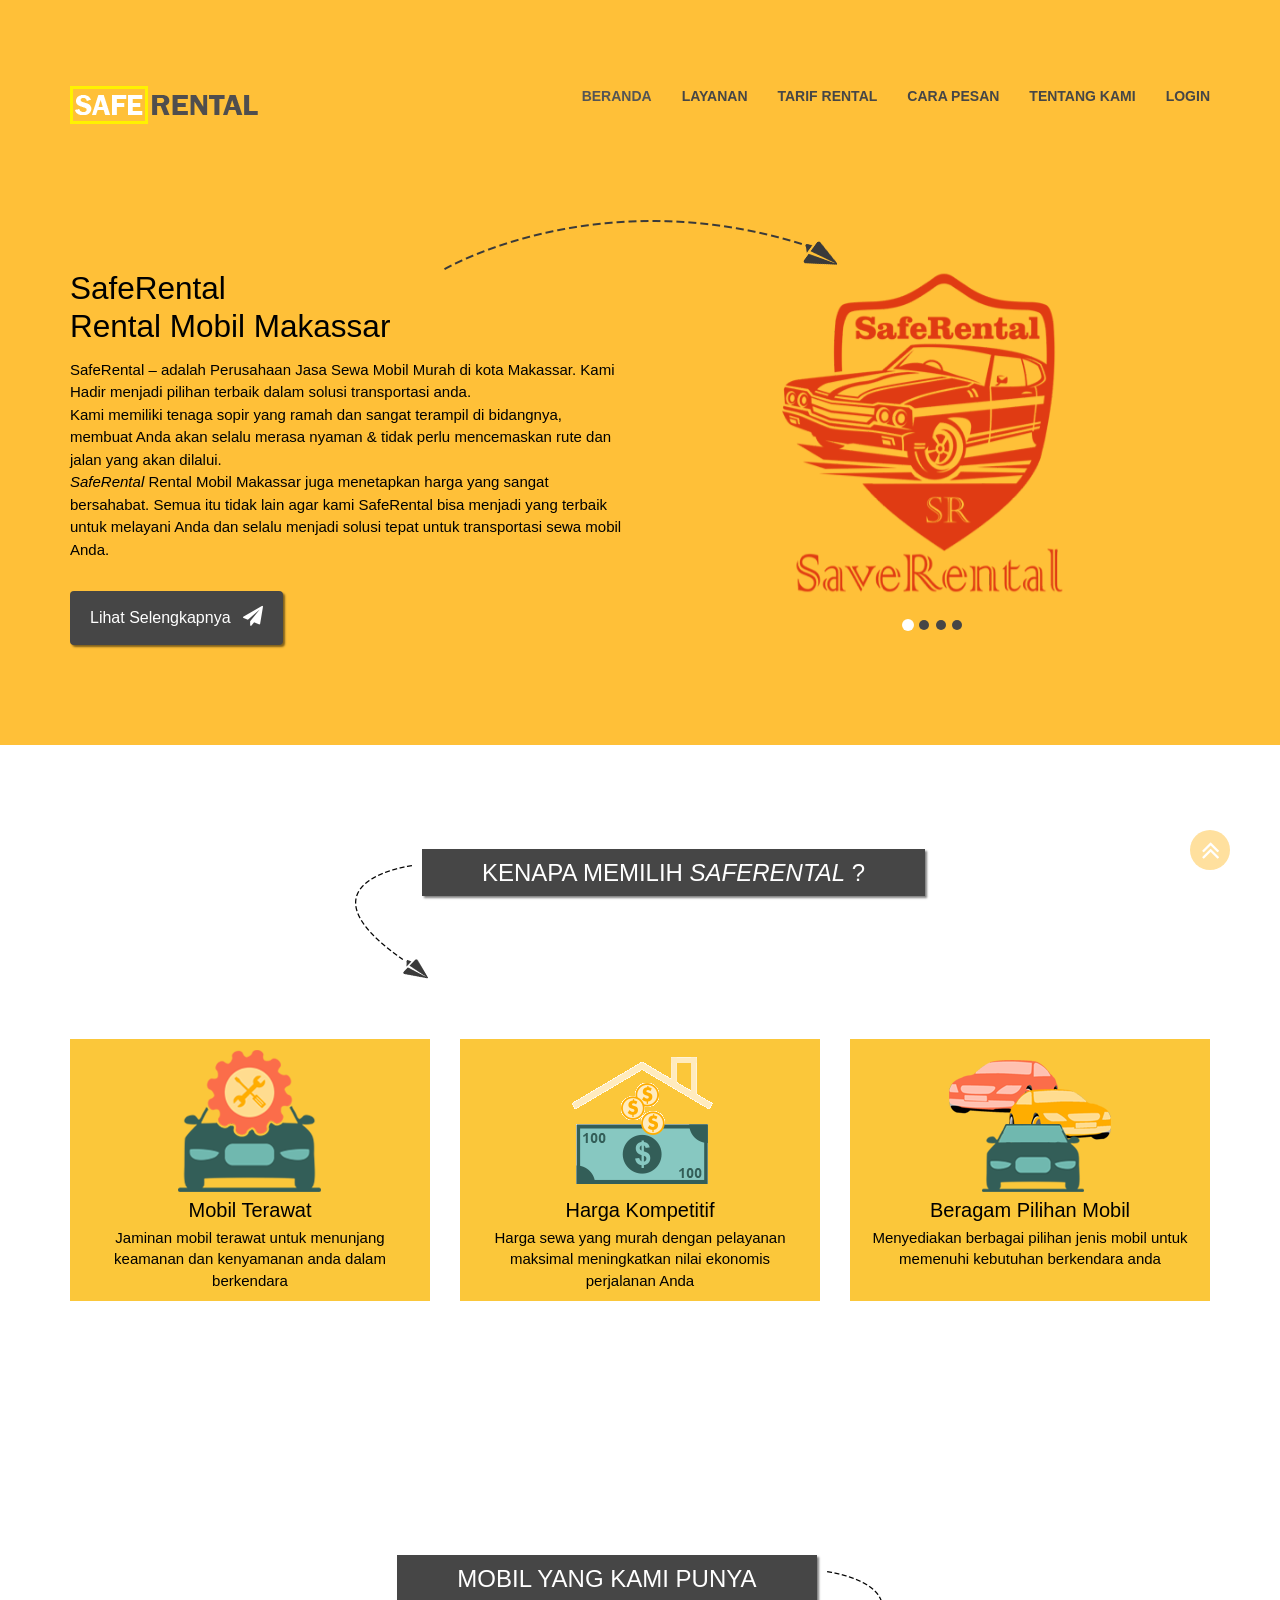
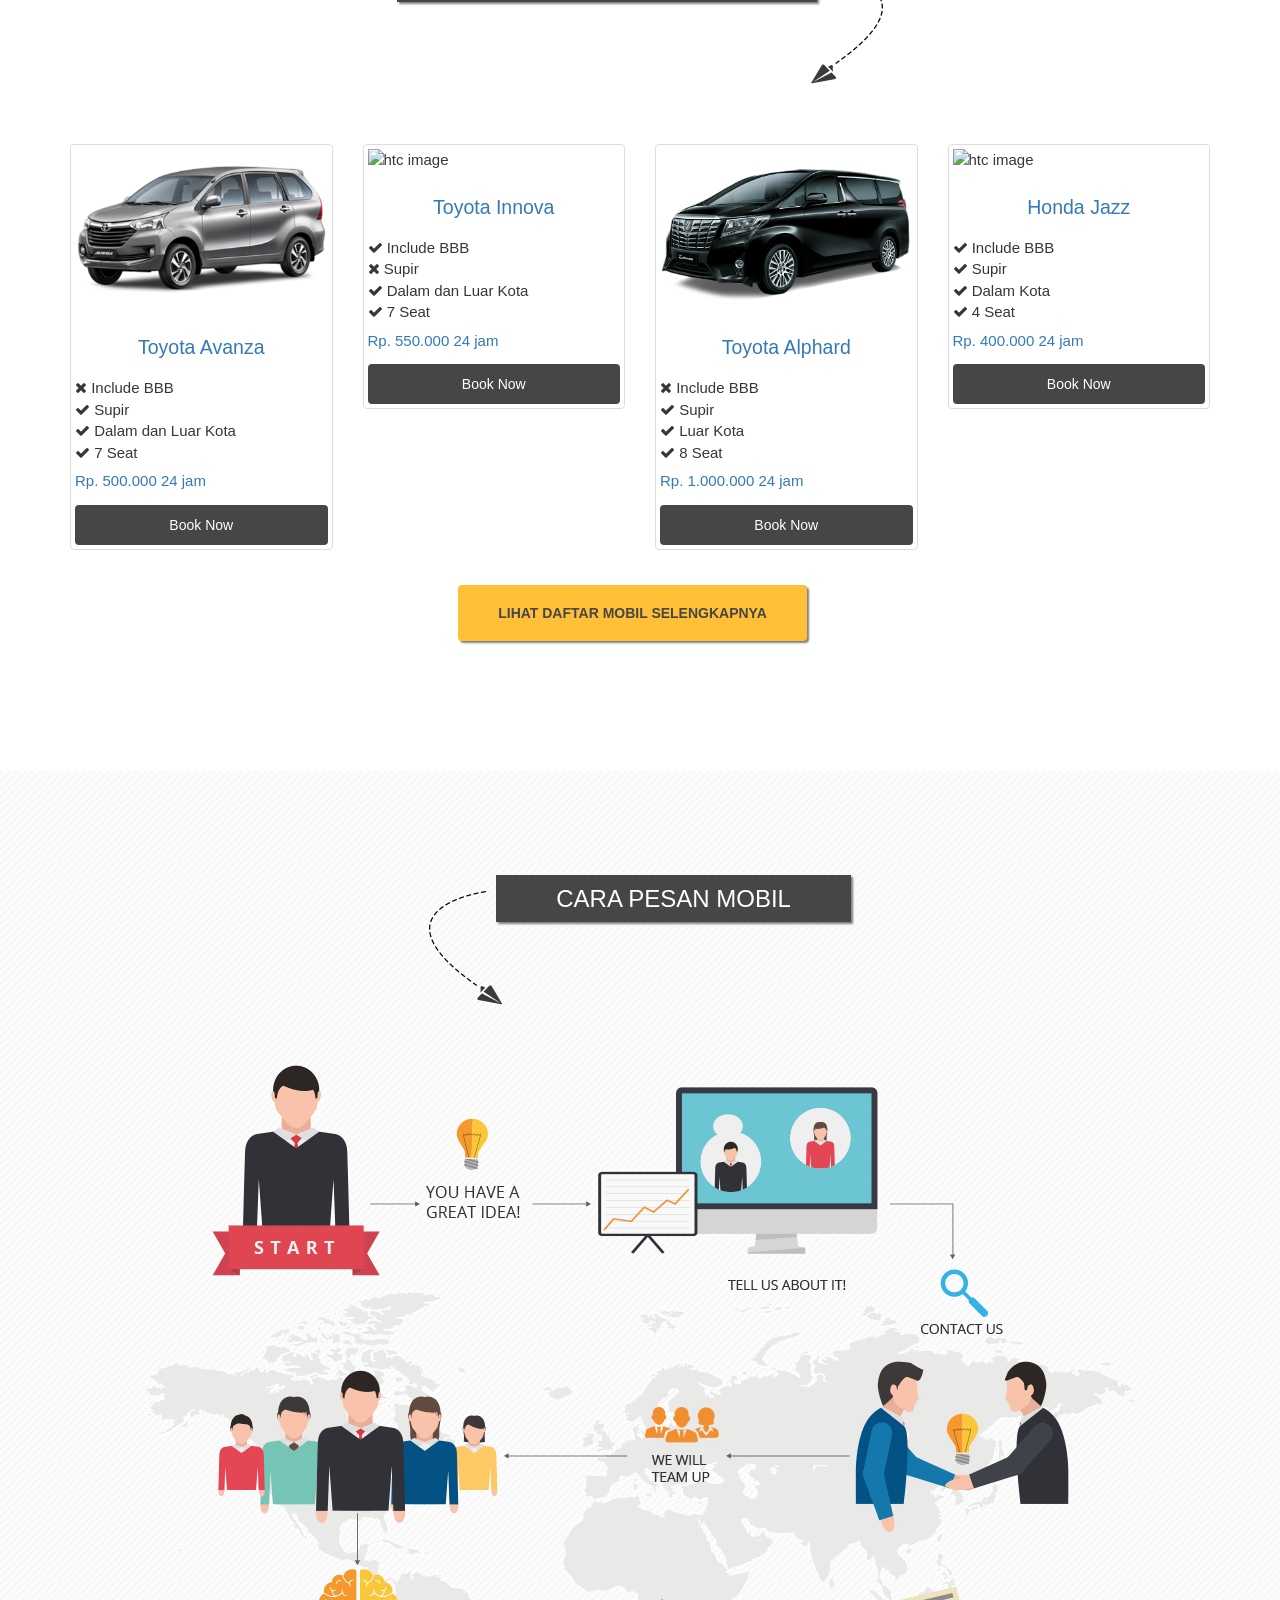
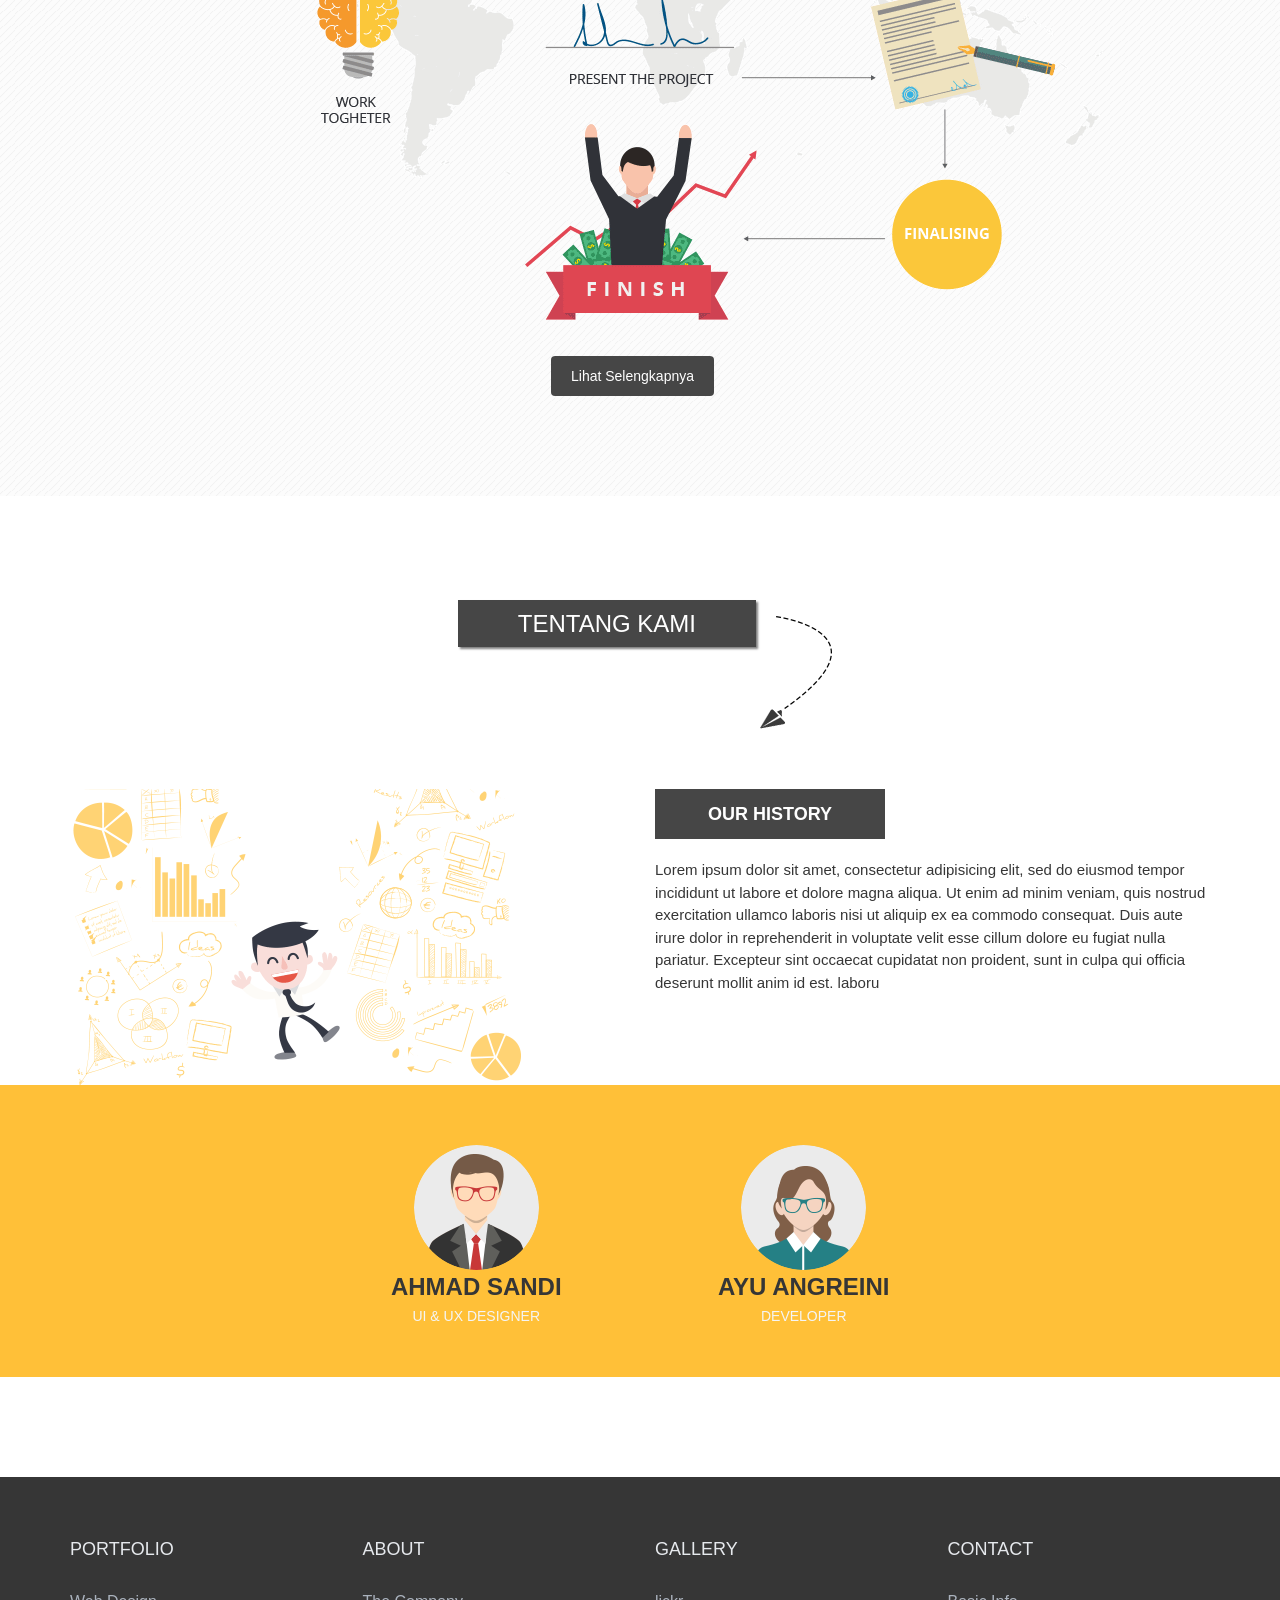
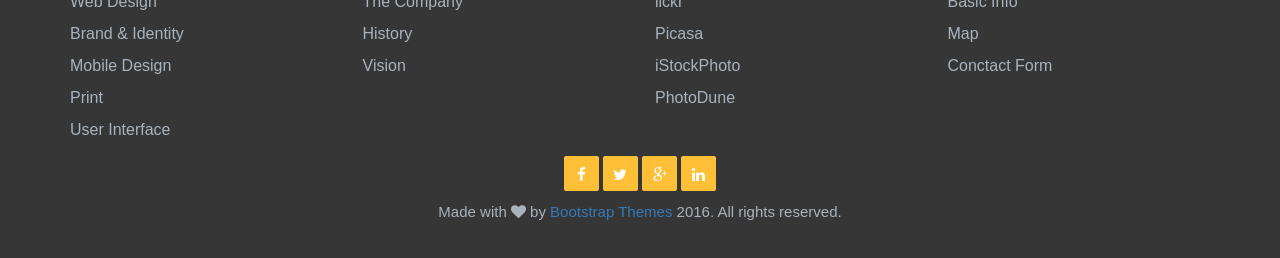
==== commit 5b82494c: "Update by Sandi [31/10;13:08]" ====
--- a/index.html
+++ b/index.html
@@ -337,15 +337,13 @@
                             <br/>
                             <h5 class="text-primary text-center">Toyota Avanza</h5>
                             <ul>
-                                <li><i class="fa fa-check"></i> Android v4.4.2 (KitKat)</li>
-                                <li><i class="fa fa-check"></i> 13 MP,Autofocus, LED flash</li>
-                                <li><i class="fa fa-check"></i> 5.5 Inch Screen</li>
-                                <li><i class="fa fa-check"></i> 1080HD Video</li>
-                                <li><i class="fa fa-check"></i> 16M colors</li>
-                                <li><i class="fa fa-check"></i> Octa-core 1.7 GHz Cortex-</li>
+                                <li><i class="fa fa-times"></i> Include BBB</li>
+                                <li><i class="fa fa-check"></i> Supir</li>
+                                <li><i class="fa fa-check"></i> Dalam dan Luar Kota</li>
+                                <li><i class="fa fa-check"></i> 7 Seat</li>
                             </ul>
-                            <h4 class="text-primary">Rp. 500.000 <span>24 jam</span></h4>
-                            <a href="detail-mobil.html" class="btn pt-btn btn-primary btn-block ">View</a>
+                            <h6 class="text-primary">Rp. 500.000 <span>24 jam</span></h6>
+                            <a href="detail-mobil.html" class="btn pt-btn btn-primary btn-block ">Book Now</a>
                         </div>
                     </div>
                     <div class="col-sm-6 col-md-3">
@@ -354,15 +352,14 @@
                             <br/>
                             <h5 class="text-primary text-center">Toyota Innova</h5>
                             <ul>
-                                <li><i class="fa fa-check"></i> Android v4.4.2 (KitKat)</li>
-                                <li><i class="fa fa-check"></i> 13 MP,Autofocus, LED flash</li>
-                                <li><i class="fa fa-check"></i> 5.5 Inch Screen</li>
-                                <li><i class="fa fa-check"></i> 1080HD Video</li>
-                                <li><i class="fa fa-check"></i> 16M colors</li>
-                                <li><i class="fa fa-check"></i> Octa-core 1.7 GHz Cortex-</li>
+                                <li><i class="fa fa-check"></i> Include BBB</li>
+                                <li><i class="fa fa-times"></i> Supir</li>
+                                <li><i class="fa fa-check"></i> Dalam dan Luar Kota</li>
+                                <li><i class="fa fa-check"></i> 7 Seat</li>
                             </ul>
-                            <h4 class="text-primary">Rp. 500.000 <span>24 jam</span></h4>
-                            <a href="detail-mobil.html" class="btn pt-btn btn-primary btn-block ">View</a>
+                            </ul>
+                            <h6 class="text-primary">Rp. 550.000 <span>24 jam</span></h6>
+                            <a href="detail-mobil.html" class="btn pt-btn btn-primary btn-block ">Book Now</a>
                         </div>
                     </div>
                     <div class="col-sm-6 col-md-3">
@@ -371,15 +368,13 @@
                             <br/>
                             <h5 class="text-primary text-center">Toyota Alphard</h5>
                             <ul>
-                                <li><i class="fa fa-check"></i> Android v4.4.2 (KitKat)</li>
-                                <li><i class="fa fa-check"></i> 13 MP,Autofocus, LED flash</li>
-                                <li><i class="fa fa-check"></i> 5.5 Inch Screen</li>
-                                <li><i class="fa fa-check"></i> 1080HD Video</li>
-                                <li><i class="fa fa-check"></i> 16M colors</li>
-                                <li><i class="fa fa-check"></i> Octa-core 1.7 GHz Cortex-</li>
+                                <li><i class="fa fa-times"></i> Include BBB</li>
+                                <li><i class="fa fa-check"></i> Supir</li>
+                                <li><i class="fa fa-check"></i> Luar Kota</li>
+                                <li><i class="fa fa-check"></i> 8 Seat</li>
                             </ul>
-                            <h4 class="text-primary">Rp. 500.000 <span>24 jam</span></h4>
-                            <a href="detail-mobil.html" class="btn pt-btn btn-primary btn-block ">View</a>
+                            <h6 class="text-primary">Rp. 1.000.000 <span>24 jam</span></h6>
+                            <a href="detail-mobil.html" class="btn pt-btn btn-primary btn-block ">Book Now</a>
                         </div>
                     </div>
                     <div class="col-sm-6 col-md-3">
@@ -388,15 +383,13 @@
                             <br/>
                             <h5 class="text-primary text-center">Honda Jazz</h5>
                             <ul>
-                                <li><i class="fa fa-check"></i> Android v4.4.2 (KitKat)</li>
-                                <li><i class="fa fa-check"></i> 13 MP,Autofocus, LED flash</li>
-                                <li><i class="fa fa-check"></i> 5.5 Inch Screen</li>
-                                <li><i class="fa fa-check"></i> 1080HD Video</li>
-                                <li><i class="fa fa-check"></i> 16M colors</li>
-                                <li><i class="fa fa-check"></i> Octa-core 1.7 GHz Cortex-</li>
+                                <li><i class="fa fa-check"></i> Include BBB</li>
+                                <li><i class="fa fa-check"></i> Supir</li>
+                                <li><i class="fa fa-check"></i> Dalam Kota</li>
+                                <li><i class="fa fa-check"></i> 4 Seat</li>
                             </ul>
-                            <h4 class="text-primary">Rp. 500.000 <span>24 jam</span></h4>
-                            <a href="detail-mobil.html" class="btn pt-btn btn-primary btn-block ">View</a>
+                            <h6 class="text-primary">Rp. 400.000 <span>24 jam</span></h6>
+                            <a href="detail-mobil.html" class="btn pt-btn btn-primary btn-block ">Book Now</a>
                         </div>
                     </div>
                     <div class="portfolio">
@@ -434,9 +427,8 @@
                             <img src="assets/images/map.png" alt="" />
                         </div><br>
                         <div>  
-                            <a class="btn pt-btn btn-primary" href="daftar-mobil.html">Lihat Selengkapnya</a>
-                        </div>
-                        
+                            <a class="btn pt-btn btn-primary" href="cara-pesan.html">Lihat Selengkapnya</a>
+                        </div>
                     </div>
                 </div>	
             </div>
